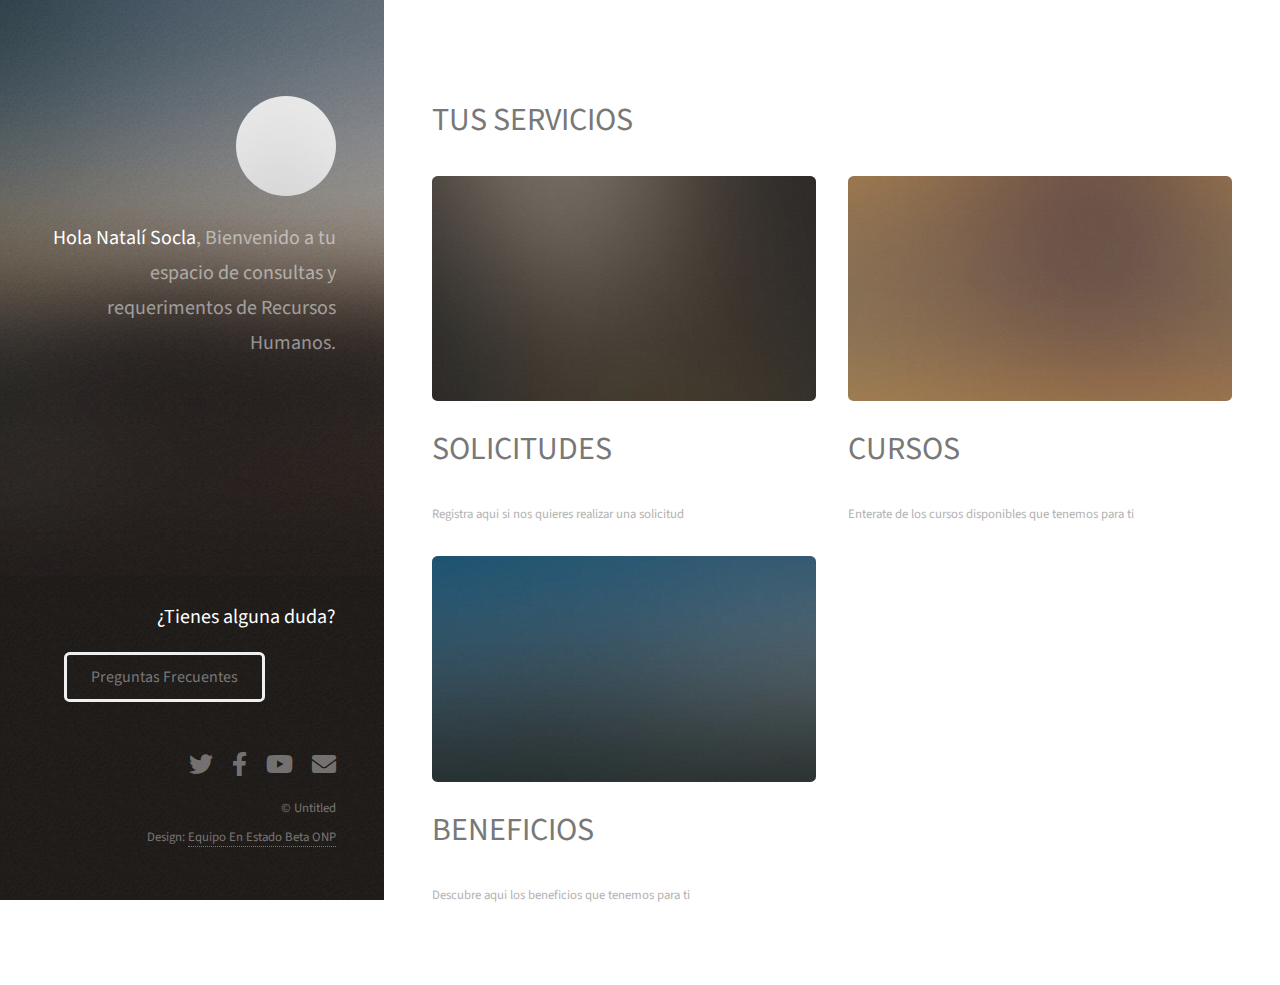
==== index.html @ 0b192a1d "inicializando repositorio" ====
<!DOCTYPE HTML>
<!--
	Strata by HTML5 UP
	html5up.net | @ajlkn
	Free for personal and commercial use under the CCA 3.0 license (html5up.net/license)
-->
<html>
	<head>
		<title>MI HOME ONP</title>
		<meta charset="utf-8" />
		<meta name="viewport" content="width=device-width, initial-scale=1, user-scalable=no" />
		<link rel="stylesheet" href="assets/css/main.css" />
	</head>
	<body class="is-preload">

		<!-- Header -->
			<header id="header">
				<div class="inner">
					<a href="#" class="image avatar"><img src="images/avatar.jpg" alt="" /></a>
					<h1><strong>Hola Natalí Socla</strong>, <br>Bienvenido a tu espacio de consultas y 
						requerimentos de Recursos Humanos<br/>.</h1>
				</div>
				<h3>¿Tienes alguna duda?</h3>
					<ul class="actions">
					<li><a href="#" class="button">Preguntas Frecuentes</a></li>
					</ul>
			</header>

			
		<!-- Main -->
			<div id="main">

				<!-- One -->
					<section id="one">
						<header class="major">
							<h2>TUS SERVICIOS</h2>
							<div class="row">
								<article class="col-6 col-12-xsmall work-item">
									<a href="images/fulls/01.jpg" class="image fit thumb"><img src="images/thumbs/01.jpg" alt="" /></a>
									<h2>SOLICITUDES</h2>
									<p>Registra aqui si nos quieres realizar una solicitud</p>
								</article>
								<article class="col-6 col-12-xsmall work-item">
									<a href="images/fulls/02.jpg" class="image fit thumb"><img src="images/thumbs/02.jpg" alt="" /></a>
									<h2>CURSOS</h2>
									<p>Enterate de los cursos disponibles que tenemos para ti</p>
								</article>
								<article class="col-6 col-12-xsmall work-item">
									<a href="images/fulls/03.jpg" class="image fit thumb"><img src="images/thumbs/03.jpg" alt="" /></a>
									<h2>BENEFICIOS</h2>
									<p>Descubre aqui los beneficios que tenemos para ti</p>
								</article>
							</div>	
						</header>
						
					</section>

				<!-- Two -->
				<!--
					<section id="two">
						<div class="row">
							<article class="col-6 col-12-xsmall work-item">
								<a href="images/fulls/01.jpg" class="image fit thumb"><img src="images/thumbs/01.jpg" alt="" /></a>
								<h2>TUS SOLICITUDES</h2>
								<p>Registra aqui si nos quieres realizar una solicitud</p>
							</article>
							<article class="col-6 col-12-xsmall work-item">
								<a href="images/fulls/02.jpg" class="image fit thumb"><img src="images/thumbs/02.jpg" alt="" /></a>
								<h2>CURSOS</h2>
								<p>Enterate de los cursos disponibles que tenemos para ti</p>
							</article>
							<article class="col-6 col-12-xsmall work-item">
								<a href="images/fulls/03.jpg" class="image fit thumb"><img src="images/thumbs/03.jpg" alt="" /></a>
								<h2>BENEFICIOS</h2>
								<p>Descubre aqui los beneficios que tenemos para ti</p>
							</article>
						</div>	
										</section>

				<!-- Three -->
				<!--
					<section id="three">
						<h2>Get In Touch</h2>
						<p>Accumsan pellentesque commodo blandit enim arcu non at amet id arcu magna. Accumsan orci faucibus id eu lorem semper nunc nisi lorem vulputate lorem neque lorem ipsum dolor.</p>
						<div class="row">
							<div class="col-8 col-12-small">
								<form method="post" action="#">
									<div class="row gtr-uniform gtr-50">
										<div class="col-6 col-12-xsmall"><input type="text" name="name" id="name" placeholder="Name" /></div>
										<div class="col-6 col-12-xsmall"><input type="email" name="email" id="email" placeholder="Email" /></div>
										<div class="col-12"><textarea name="message" id="message" placeholder="Message" rows="4"></textarea></div>
									</div>
								</form>
								<ul class="actions">
									<li><input type="submit" value="Send Message" /></li>
								</ul>
							</div>
							<div class="col-4 col-12-small">
								<ul class="labeled-icons">
									<li>
										<h3 class="icon solid fa-home"><span class="label">Address</span></h3>
										1234 Somewhere Rd.<br />
										Nashville, TN 00000<br />
										United States
									</li>
									<li>
										<h3 class="icon solid fa-mobile-alt"><span class="label">Phone</span></h3>
										000-000-0000
									</li>
									<li>
										<h3 class="icon solid fa-envelope"><span class="label">Email</span></h3>
										<a href="#">hello@untitled.tld</a>
									</li>
								</ul>
							</div>
						</div>
					</section>

				<!-- Four -->
				<!--
					<section id="four">
						<h2>Elements</h2>

						<section>
							<h4>Text</h4>
							<p>This is <b>bold</b> and this is <strong>strong</strong>. This is <i>italic</i> and this is <em>emphasized</em>.
							This is <sup>superscript</sup> text and this is <sub>subscript</sub> text.
							This is <u>underlined</u> and this is code: <code>for (;;) { ... }</code>. Finally, <a href="#">this is a link</a>.</p>
							<hr />
							<header>
								<h4>Heading with a Subtitle</h4>
								<p>Lorem ipsum dolor sit amet nullam id egestas urna aliquam</p>
							</header>
							<p>Nunc lacinia ante nunc ac lobortis. Interdum adipiscing gravida odio porttitor sem non mi integer non faucibus ornare mi ut ante amet placerat aliquet. Volutpat eu sed ante lacinia sapien lorem accumsan varius montes viverra nibh in adipiscing blandit tempus accumsan.</p>
							<header>
								<h5>Heading with a Subtitle</h5>
								<p>Lorem ipsum dolor sit amet nullam id egestas urna aliquam</p>
							</header>
							<p>Nunc lacinia ante nunc ac lobortis. Interdum adipiscing gravida odio porttitor sem non mi integer non faucibus ornare mi ut ante amet placerat aliquet. Volutpat eu sed ante lacinia sapien lorem accumsan varius montes viverra nibh in adipiscing blandit tempus accumsan.</p>
							<hr />
							<h2>Heading Level 2</h2>
							<h3>Heading Level 3</h3>
							<h4>Heading Level 4</h4>
							<h5>Heading Level 5</h5>
							<h6>Heading Level 6</h6>
							<hr />
							<h5>Blockquote</h5>
							<blockquote>Fringilla nisl. Donec accumsan interdum nisi, quis tincidunt felis sagittis eget tempus euismod. Vestibulum ante ipsum primis in faucibus vestibulum. Blandit adipiscing eu felis iaculis volutpat ac adipiscing accumsan faucibus. Vestibulum ante ipsum primis in faucibus lorem ipsum dolor sit amet nullam adipiscing eu felis.</blockquote>
							<h5>Preformatted</h5>
							<pre><code>i = 0;

while (!deck.isInOrder()) {
print 'Iteration ' + i;
deck.shuffle();
i++;
}

print 'It took ' + i + ' iterations to sort the deck.';</code></pre>
						</section>

						<section>
							<h4>Lists</h4>
							<div class="row">
								<div class="col-6 col-12-xsmall">
									<h5>Unordered</h5>
									<ul>
										<li>Dolor pulvinar etiam magna etiam.</li>
										<li>Sagittis adipiscing lorem eleifend.</li>
										<li>Felis enim feugiat dolore viverra.</li>
									</ul>
									<h5>Alternate</h5>
									<ul class="alt">
										<li>Dolor pulvinar etiam magna etiam.</li>
										<li>Sagittis adipiscing lorem eleifend.</li>
										<li>Felis enim feugiat dolore viverra.</li>
									</ul>
								</div>
								<div class="col-6 col-12-xsmall">
									<h5>Ordered</h5>
									<ol>
										<li>Dolor pulvinar etiam magna etiam.</li>
										<li>Etiam vel felis at lorem sed viverra.</li>
										<li>Felis enim feugiat dolore viverra.</li>
										<li>Dolor pulvinar etiam magna etiam.</li>
										<li>Etiam vel felis at lorem sed viverra.</li>
										<li>Felis enim feugiat dolore viverra.</li>
									</ol>
									<h5>Icons</h5>
									<ul class="icons">
										<li><a href="#" class="icon brands fa-twitter"><span class="label">Twitter</span></a></li>
										<li><a href="#" class="icon brands fa-facebook-f"><span class="label">Facebook</span></a></li>
										<li><a href="#" class="icon brands fa-instagram"><span class="label">Instagram</span></a></li>
										<li><a href="#" class="icon brands fa-github"><span class="label">Github</span></a></li>
										<li><a href="#" class="icon brands fa-dribbble"><span class="label">Dribbble</span></a></li>
										<li><a href="#" class="icon brands fa-tumblr"><span class="label">Tumblr</span></a></li>
									</ul>
								</div>
							</div>
							<h5>Actions</h5>
							<ul class="actions">
								<li><a href="#" class="button primary">Default</a></li>
								<li><a href="#" class="button">Default</a></li>
							</ul>
							<ul class="actions small">
								<li><a href="#" class="button primary small">Small</a></li>
								<li><a href="#" class="button small">Small</a></li>
							</ul>
							<div class="row">
								<div class="col-6 col-12-small">
									<ul class="actions stacked">
										<li><a href="#" class="button primary">Default</a></li>
										<li><a href="#" class="button">Default</a></li>
									</ul>
								</div>
								<div class="col-6 col-12-small">
									<ul class="actions stacked">
										<li><a href="#" class="button primary small">Small</a></li>
										<li><a href="#" class="button small">Small</a></li>
									</ul>
								</div>
								<div class="col-6 col-12-small">
									<ul class="actions stacked">
										<li><a href="#" class="button primary fit">Default</a></li>
										<li><a href="#" class="button fit">Default</a></li>
									</ul>
								</div>
								<div class="col-6 col-12-small">
									<ul class="actions stacked">
										<li><a href="#" class="button primary small fit">Small</a></li>
										<li><a href="#" class="button small fit">Small</a></li>
									</ul>
								</div>
							</div>
						</section>

						<section>
							<h4>Table</h4>
							<h5>Default</h5>
							<div class="table-wrapper">
								<table>
									<thead>
										<tr>
											<th>Name</th>
											<th>Description</th>
											<th>Price</th>
										</tr>
									</thead>
									<tbody>
										<tr>
											<td>Item One</td>
											<td>Ante turpis integer aliquet porttitor.</td>
											<td>29.99</td>
										</tr>
										<tr>
											<td>Item Two</td>
											<td>Vis ac commodo adipiscing arcu aliquet.</td>
											<td>19.99</td>
										</tr>
										<tr>
											<td>Item Three</td>
											<td> Morbi faucibus arcu accumsan lorem.</td>
											<td>29.99</td>
										</tr>
										<tr>
											<td>Item Four</td>
											<td>Vitae integer tempus condimentum.</td>
											<td>19.99</td>
										</tr>
										<tr>
											<td>Item Five</td>
											<td>Ante turpis integer aliquet porttitor.</td>
											<td>29.99</td>
										</tr>
									</tbody>
									<tfoot>
										<tr>
											<td colspan="2"></td>
											<td>100.00</td>
										</tr>
									</tfoot>
								</table>
							</div>

							<h5>Alternate</h5>
							<div class="table-wrapper">
								<table class="alt">
									<thead>
										<tr>
											<th>Name</th>
											<th>Description</th>
											<th>Price</th>
										</tr>
									</thead>
									<tbody>
										<tr>
											<td>Item One</td>
											<td>Ante turpis integer aliquet porttitor.</td>
											<td>29.99</td>
										</tr>
										<tr>
											<td>Item Two</td>
											<td>Vis ac commodo adipiscing arcu aliquet.</td>
											<td>19.99</td>
										</tr>
										<tr>
											<td>Item Three</td>
											<td> Morbi faucibus arcu accumsan lorem.</td>
											<td>29.99</td>
										</tr>
										<tr>
											<td>Item Four</td>
											<td>Vitae integer tempus condimentum.</td>
											<td>19.99</td>
										</tr>
										<tr>
											<td>Item Five</td>
											<td>Ante turpis integer aliquet porttitor.</td>
											<td>29.99</td>
										</tr>
									</tbody>
									<tfoot>
										<tr>
											<td colspan="2"></td>
											<td>100.00</td>
										</tr>
									</tfoot>
								</table>
							</div>
						</section>

						<section>
							<h4>Buttons</h4>
							<ul class="actions">
								<li><a href="#" class="button primary">Primary</a></li>
								<li><a href="#" class="button">Default</a></li>
							</ul>
							<ul class="actions">
								<li><a href="#" class="button large">Large</a></li>
								<li><a href="#" class="button">Default</a></li>
								<li><a href="#" class="button small">Small</a></li>
							</ul>
							<ul class="actions fit">
								<li><a href="#" class="button primary fit">Fit</a></li>
								<li><a href="#" class="button fit">Fit</a></li>
							</ul>
							<ul class="actions fit small">
								<li><a href="#" class="button primary fit small">Fit + Small</a></li>
								<li><a href="#" class="button fit small">Fit + Small</a></li>
							</ul>
							<ul class="actions">
								<li><a href="#" class="button primary icon solid fa-download">Icon</a></li>
								<li><a href="#" class="button icon solid fa-download">Icon</a></li>
							</ul>
							<ul class="actions">
								<li><span class="button primary disabled">Primary</span></li>
								<li><span class="button disabled">Default</span></li>
							</ul>
						</section>

						<section>
							<h4>Form</h4>
							<form method="post" action="#">
								<div class="row gtr-uniform gtr-50">
									<div class="col-6 col-12-xsmall">
										<input type="text" name="demo-name" id="demo-name" value="" placeholder="Name" />
									</div>
									<div class="col-6 col-12-xsmall">
										<input type="email" name="demo-email" id="demo-email" value="" placeholder="Email" />
									</div>
									<div class="col-12">
										<select name="demo-category" id="demo-category">
											<option value="">- Category -</option>
											<option value="1">Manufacturing</option>
											<option value="1">Shipping</option>
											<option value="1">Administration</option>
											<option value="1">Human Resources</option>
										</select>
									</div>
									<div class="col-4 col-12-small">
										<input type="radio" id="demo-priority-low" name="demo-priority" checked>
										<label for="demo-priority-low">Low Priority</label>
									</div>
									<div class="col-4 col-12-small">
										<input type="radio" id="demo-priority-normal" name="demo-priority">
										<label for="demo-priority-normal">Normal Priority</label>
									</div>
									<div class="col-4 col-12-small">
										<input type="radio" id="demo-priority-high" name="demo-priority">
										<label for="demo-priority-high">High Priority</label>
									</div>
									<div class="col-6 col-12-small">
										<input type="checkbox" id="demo-copy" name="demo-copy">
										<label for="demo-copy">Email me a copy of this message</label>
									</div>
									<div class="col-6 col-12-small">
										<input type="checkbox" id="demo-human" name="demo-human" checked>
										<label for="demo-human">I am a human and not a robot</label>
									</div>
									<div class="col-12">
										<textarea name="demo-message" id="demo-message" placeholder="Enter your message" rows="6"></textarea>
									</div>
									<div class="col-12">
										<ul class="actions">
											<li><input type="submit" value="Send Message" class="primary" /></li>
											<li><input type="reset" value="Reset" /></li>
										</ul>
									</div>
								</div>
							</form>
						</section>

						<section>
							<h4>Image</h4>
							<h5>Fit</h5>
							<div class="box alt">
								<div class="row gtr-50 gtr-uniform">
									<div class="col-12"><span class="image fit"><img src="images/fulls/05.jpg" alt="" /></span></div>
									<div class="col-4"><span class="image fit"><img src="images/thumbs/01.jpg" alt="" /></span></div>
									<div class="col-4"><span class="image fit"><img src="images/thumbs/02.jpg" alt="" /></span></div>
									<div class="col-4"><span class="image fit"><img src="images/thumbs/03.jpg" alt="" /></span></div>
									<div class="col-4"><span class="image fit"><img src="images/thumbs/04.jpg" alt="" /></span></div>
									<div class="col-4"><span class="image fit"><img src="images/thumbs/05.jpg" alt="" /></span></div>
									<div class="col-4"><span class="image fit"><img src="images/thumbs/06.jpg" alt="" /></span></div>
									<div class="col-4"><span class="image fit"><img src="images/thumbs/03.jpg" alt="" /></span></div>
									<div class="col-4"><span class="image fit"><img src="images/thumbs/02.jpg" alt="" /></span></div>
									<div class="col-4"><span class="image fit"><img src="images/thumbs/01.jpg" alt="" /></span></div>
								</div>
							</div>
							<h5>Left &amp; Right</h5>
							<p><span class="image left"><img src="images/avatar.jpg" alt="" /></span>Fringilla nisl. Donec accumsan interdum nisi, quis tincidunt felis sagittis eget. tempus euismod. Vestibulum ante ipsum primis in faucibus vestibulum. Blandit adipiscing eu felis iaculis volutpat ac adipiscing accumsan eu faucibus. Integer ac pellentesque praesent tincidunt felis sagittis eget. tempus euismod. Vestibulum ante ipsum primis in faucibus vestibulum. Blandit adipiscing eu felis iaculis volutpat ac adipiscing accumsan eu faucibus. Integer ac pellentesque praesent. Donec accumsan interdum nisi, quis tincidunt felis sagittis eget. tempus euismod. Vestibulum ante ipsum primis in faucibus vestibulum. Blandit adipiscing eu felis iaculis volutpat ac adipiscing accumsan eu faucibus. Integer ac pellentesque praesent tincidunt felis sagittis eget. tempus euismod. Vestibulum ante ipsum primis in faucibus vestibulum. Blandit adipiscing eu felis iaculis volutpat ac adipiscing accumsan eu faucibus. Integer ac pellentesque praesent.</p>
							<p><span class="image right"><img src="images/avatar.jpg" alt="" /></span>Fringilla nisl. Donec accumsan interdum nisi, quis tincidunt felis sagittis eget. tempus euismod. Vestibulum ante ipsum primis in faucibus vestibulum. Blandit adipiscing eu felis iaculis volutpat ac adipiscing accumsan eu faucibus. Integer ac pellentesque praesent tincidunt felis sagittis eget. tempus euismod. Vestibulum ante ipsum primis in faucibus vestibulum. Blandit adipiscing eu felis iaculis volutpat ac adipiscing accumsan eu faucibus. Integer ac pellentesque praesent. Donec accumsan interdum nisi, quis tincidunt felis sagittis eget. tempus euismod. Vestibulum ante ipsum primis in faucibus vestibulum. Blandit adipiscing eu felis iaculis volutpat ac adipiscing accumsan eu faucibus. Integer ac pellentesque praesent tincidunt felis sagittis eget. tempus euismod. Vestibulum ante ipsum primis in faucibus vestibulum. Blandit adipiscing eu felis iaculis volutpat ac adipiscing accumsan eu faucibus. Integer ac pellentesque praesent.</p>
						</section>

					</section>
				-->

			</div>

		<!-- Footer -->
			<footer id="footer">
				<div class="inner">
					<ul class="icons">
						<li><a href="#" class="icon brands fa-twitter"><span class="label">Twitter</span></a></li>
						<li><a href="#" class="icon brands fa-facebook-f"><span class="label">Facebook</span></a></li>
						<li><a href="#" class="icon brands fa-youtube"><span class="label">Youtube</span></a></li>
						<li><a href="#" class="icon solid fa-envelope"><span class="label">Email</span></a></li>
					</ul>
					<ul class="copyright">
						<li>&copy; Untitled</li><li>Design: <a>Equipo En Estado Beta ONP</a></li>
					</ul>
				</div>
			</footer>

		<!-- Scripts -->
			<script src="assets/js/jquery.min.js"></script>
			<script src="assets/js/jquery.poptrox.min.js"></script>
			<script src="assets/js/browser.min.js"></script>
			<script src="assets/js/breakpoints.min.js"></script>
			<script src="assets/js/util.js"></script>
			<script src="assets/js/main.js"></script>

	</body>
</html>
---- assets/css/main.css ----
@import url("fontawesome-all.min.css");
@import url("https://fonts.googleapis.com/css?family=Source+Sans+Pro:400,400italic");

/*
	Strata by HTML5 UP
	html5up.net | @ajlkn
	Free for personal and commercial use under the CCA 3.0 license (html5up.net/license)
*/

html, body, div, span, applet, object,
iframe, h1, h2, h3, h4, h5, h6, p, blockquote,
pre, a, abbr, acronym, address, big, cite,
code, del, dfn, em, img, ins, kbd, q, s, samp,
small, strike, strong, sub, sup, tt, var, b,
u, i, center, dl, dt, dd, ol, ul, li, fieldset,
form, label, legend, table, caption, tbody,
tfoot, thead, tr, th, td, article, aside,
canvas, details, embed, figure, figcaption,
footer, header, hgroup, menu, nav, output, ruby,
section, summary, time, mark, audio, video {
	margin: 0;
	padding: 0;
	border: 0;
	font-size: 100%;
	font: inherit;
	vertical-align: baseline;}

article, aside, details, figcaption, figure,
footer, header, hgroup, menu, nav, section {
	display: block;}

body {
	line-height: 1;
}

ol, ul {
	list-style: none;
}

blockquote, q {
	quotes: none;
}

	blockquote:before, blockquote:after, q:before, q:after {
		content: '';
		content: none;
	}

table {
	border-collapse: collapse;
	border-spacing: 0;
}

body {
	-webkit-text-size-adjust: none;
}

mark {
	background-color: transparent;
	color: inherit;
}

input::-moz-focus-inner {
	border: 0;
	padding: 0;
}

input, select, textarea {
	-moz-appearance: none;
	-webkit-appearance: none;
	-ms-appearance: none;
	appearance: none;
}

/* Basic */

	html {
		box-sizing: border-box;
	}

	*, *:before, *:after {
		box-sizing: inherit;
	}

	body {
		background: #fff;
	}

		body.is-preload *, body.is-preload *:before, body.is-preload *:after {
			-moz-animation: none !important;
			-webkit-animation: none !important;
			-ms-animation: none !important;
			animation: none !important;
			-moz-transition: none !important;
			-webkit-transition: none !important;
			-ms-transition: none !important;
			transition: none !important;
		}

	body, input, select, textarea {
		color: #a2a2a2;
		font-family: "Source Sans Pro", Helvetica, sans-serif;
		font-size: 16pt;
		font-weight: 400;
		line-height: 1.75em;
	}

	a {
		-moz-transition: color 0.2s ease-in-out, border-color 0.2s ease-in-out;
		-webkit-transition: color 0.2s ease-in-out, border-color 0.2s ease-in-out;
		-ms-transition: color 0.2s ease-in-out, border-color 0.2s ease-in-out;
		transition: color 0.2s ease-in-out, border-color 0.2s ease-in-out;
		border-bottom: dotted 1px;
		color: #49bf9d;
		text-decoration: none;
	}

		a:hover {
			border-bottom-color: transparent;
			color: #49bf9d !important;
			text-decoration: none;
		}

	strong, b {
		color: #787878;
		font-weight: 400;
	}

	em, i {
		font-style: italic;
	}

	p {
		margin: 0 0 2em 0;
	}

	h1, h2, h3, h4, h5, h6 {
		color: #787878;
		font-weight: 400;
		line-height: 1em;
		margin: 0 0 1em 0;
	}

		h1 a, h2 a, h3 a, h4 a, h5 a, h6 a {
			color: inherit;
			text-decoration: none;
		}

	h1 {
		font-size: 2em;
		line-height: 1.5em;
	}

	h2 {
		font-size: 1.5em;
		line-height: 1.5em;
	}

	h3 {
		font-size: 1.25em;
		line-height: 1.5em;
	}

	h4 {
		font-size: 1.1em;
		line-height: 1.5em;
	}

	h5 {
		font-size: 0.9em;
		line-height: 1.5em;
	}

	h6 {
		font-size: 0.7em;
		line-height: 1.5em;
	}

	sub {
		font-size: 0.8em;
		position: relative;
		top: 0.5em;
	}

	sup {
		font-size: 0.8em;
		position: relative;
		top: -0.5em;
	}

	hr {
		border: 0;
		border-bottom: solid 2px #efefef;
		margin: 2em 0;
	}

		hr.major {
			margin: 3em 0;
		}

	blockquote {
		border-left: solid 6px #efefef;
		font-style: italic;
		margin: 0 0 2em 0;
		padding: 0.5em 0 0.5em 1.5em;
	}

	code {
		background: #f7f7f7;
		border-radius: 0.35em;
		border: solid 2px #efefef;
		font-family: "Courier New", monospace;
		font-size: 0.9em;
		margin: 0 0.25em;
		padding: 0.25em 0.65em;
	}

	pre {
		-webkit-overflow-scrolling: touch;
		font-family: "Courier New", monospace;
		font-size: 0.9em;
		margin: 0 0 2em 0;
	}

		pre code {
			display: block;
			line-height: 1.75em;
			padding: 1em 1.5em;
			overflow-x: auto;
		}

	.align-left {
		text-align: left;
	}

	.align-center {
		text-align: center;
	}

	.align-right {
		text-align: right;
	}

/* Container */

	.container {
		margin: 0 auto;
		max-width: calc(100% - 4em);
		width: 100%;
	}

		.container.xsmall {
			width: 25%;
		}

		.container.small {
			width: 50%;
		}

		.container.medium {
			width: 75%;
		}

		.container.large {
			width: 125%;
		}

		.container.xlarge {
			width: 150%;
		}

		.container.max {
			width: 100%;
		}

		@media screen and (max-width: 980px) {

			.container {
				width: 100% !important;
				max-width: 100% !important;
			}

		}

		@media screen and (max-width: 480px) {

			.container {
				max-width: calc(100% - 3em);
			}

		}

/* Row */

	.row {
		display: flex;
		flex-wrap: wrap;
		box-sizing: border-box;
		align-items: stretch;
	}

		.row > * {
			box-sizing: border-box;
		}

		.row.gtr-uniform > * > :last-child {
			margin-bottom: 0;
		}

		.row.aln-left {
			justify-content: flex-start;
		}

		.row.aln-center {
			justify-content: center;
		}

		.row.aln-right {
			justify-content: flex-end;
		}

		.row.aln-top {
			align-items: flex-start;
		}

		.row.aln-middle {
			align-items: center;
		}

		.row.aln-bottom {
			align-items: flex-end;
		}

		.row > .imp {
			order: -1;
		}

		.row > .col-1 {
			width: 8.33333%;
		}

		.row > .off-1 {
			margin-left: 8.33333%;
		}

		.row > .col-2 {
			width: 16.66667%;
		}

		.row > .off-2 {
			margin-left: 16.66667%;
		}

		.row > .col-3 {
			width: 25%;
		}

		.row > .off-3 {
			margin-left: 25%;
		}

		.row > .col-4 {
			width: 33.33333%;
		}

		.row > .off-4 {
			margin-left: 33.33333%;
		}

		.row > .col-5 {
			width: 41.66667%;
		}

		.row > .off-5 {
			margin-left: 41.66667%;
		}

		.row > .col-6 {
			width: 50%;
		}

		.row > .off-6 {
			margin-left: 50%;
		}

		.row > .col-7 {
			width: 58.33333%;
		}

		.row > .off-7 {
			margin-left: 58.33333%;
		}

		.row > .col-8 {
			width: 66.66667%;
		}

		.row > .off-8 {
			margin-left: 66.66667%;
		}

		.row > .col-9 {
			width: 75%;
		}

		.row > .off-9 {
			margin-left: 75%;
		}

		.row > .col-10 {
			width: 83.33333%;
		}

		.row > .off-10 {
			margin-left: 83.33333%;
		}

		.row > .col-11 {
			width: 91.66667%;
		}

		.row > .off-11 {
			margin-left: 91.66667%;
		}

		.row > .col-12 {
			width: 100%;
		}

		.row > .off-12 {
			margin-left: 100%;
		}

		.row.gtr-0 {
			margin-top: 0;
			margin-left: 0em;
		}

			.row.gtr-0 > * {
				padding: 0 0 0 0em;
			}

			.row.gtr-0.gtr-uniform {
				margin-top: 0em;
			}

				.row.gtr-0.gtr-uniform > * {
					padding-top: 0em;
				}

		.row.gtr-25 {
			margin-top: 0;
			margin-left: -0.625em;
		}

			.row.gtr-25 > * {
				padding: 0 0 0 0.625em;
			}

			.row.gtr-25.gtr-uniform {
				margin-top: -0.625em;
			}

				.row.gtr-25.gtr-uniform > * {
					padding-top: 0.625em;
				}

		.row.gtr-50 {
			margin-top: 0;
			margin-left: -1.25em;
		}

			.row.gtr-50 > * {
				padding: 0 0 0 1.25em;
			}

			.row.gtr-50.gtr-uniform {
				margin-top: -1.25em;
			}

				.row.gtr-50.gtr-uniform > * {
					padding-top: 1.25em;
				}

		.row {
			margin-top: 0;
			margin-left: -2.5em;
		}

			.row > * {
				padding: 0 0 0 2.5em;
			}

			.row.gtr-uniform {
				margin-top: -2.5em;
			}

				.row.gtr-uniform > * {
					padding-top: 2.5em;
				}

		.row.gtr-150 {
			margin-top: 0;
			margin-left: -3.75em;
		}

			.row.gtr-150 > * {
				padding: 0 0 0 3.75em;
			}

			.row.gtr-150.gtr-uniform {
				margin-top: -3.75em;
			}

				.row.gtr-150.gtr-uniform > * {
					padding-top: 3.75em;
				}

		.row.gtr-200 {
			margin-top: 0;
			margin-left: -5em;
		}

			.row.gtr-200 > * {
				padding: 0 0 0 5em;
			}

			.row.gtr-200.gtr-uniform {
				margin-top: -5em;
			}

				.row.gtr-200.gtr-uniform > * {
					padding-top: 5em;
				}

		@media screen and (max-width: 1800px) {

			.row {
				display: flex;
				flex-wrap: wrap;
				box-sizing: border-box;
				align-items: stretch;
			}

				.row > * {
					box-sizing: border-box;
				}

				.row.gtr-uniform > * > :last-child {
					margin-bottom: 0;
				}

				.row.aln-left {
					justify-content: flex-start;
				}

				.row.aln-center {
					justify-content: center;
				}

				.row.aln-right {
					justify-content: flex-end;
				}

				.row.aln-top {
					align-items: flex-start;
				}

				.row.aln-middle {
					align-items: center;
				}

				.row.aln-bottom {
					align-items: flex-end;
				}

				.row > .imp-xlarge {
					order: -1;
				}

				.row > .col-1-xlarge {
					width: 8.33333%;
				}

				.row > .off-1-xlarge {
					margin-left: 8.33333%;
				}

				.row > .col-2-xlarge {
					width: 16.66667%;
				}

				.row > .off-2-xlarge {
					margin-left: 16.66667%;
				}

				.row > .col-3-xlarge {
					width: 25%;
				}

				.row > .off-3-xlarge {
					margin-left: 25%;
				}

				.row > .col-4-xlarge {
					width: 33.33333%;
				}

				.row > .off-4-xlarge {
					margin-left: 33.33333%;
				}

				.row > .col-5-xlarge {
					width: 41.66667%;
				}

				.row > .off-5-xlarge {
					margin-left: 41.66667%;
				}

				.row > .col-6-xlarge {
					width: 50%;
				}

				.row > .off-6-xlarge {
					margin-left: 50%;
				}

				.row > .col-7-xlarge {
					width: 58.33333%;
				}

				.row > .off-7-xlarge {
					margin-left: 58.33333%;
				}

				.row > .col-8-xlarge {
					width: 66.66667%;
				}

				.row > .off-8-xlarge {
					margin-left: 66.66667%;
				}

				.row > .col-9-xlarge {
					width: 75%;
				}

				.row > .off-9-xlarge {
					margin-left: 75%;
				}

				.row > .col-10-xlarge {
					width: 83.33333%;
				}

				.row > .off-10-xlarge {
					margin-left: 83.33333%;
				}

				.row > .col-11-xlarge {
					width: 91.66667%;
				}

				.row > .off-11-xlarge {
					margin-left: 91.66667%;
				}

				.row > .col-12-xlarge {
					width: 100%;
				}

				.row > .off-12-xlarge {
					margin-left: 100%;
				}

				.row.gtr-0 {
					margin-top: 0;
					margin-left: 0em;
				}

					.row.gtr-0 > * {
						padding: 0 0 0 0em;
					}

					.row.gtr-0.gtr-uniform {
						margin-top: 0em;
					}

						.row.gtr-0.gtr-uniform > * {
							padding-top: 0em;
						}

				.row.gtr-25 {
					margin-top: 0;
					margin-left: -0.625em;
				}

					.row.gtr-25 > * {
						padding: 0 0 0 0.625em;
					}

					.row.gtr-25.gtr-uniform {
						margin-top: -0.625em;
					}

						.row.gtr-25.gtr-uniform > * {
							padding-top: 0.625em;
						}

				.row.gtr-50 {
					margin-top: 0;
					margin-left: -1.25em;
				}

					.row.gtr-50 > * {
						padding: 0 0 0 1.25em;
					}

					.row.gtr-50.gtr-uniform {
						margin-top: -1.25em;
					}

						.row.gtr-50.gtr-uniform > * {
							padding-top: 1.25em;
						}

				.row {
					margin-top: 0;
					margin-left: -2.5em;
				}

					.row > * {
						padding: 0 0 0 2.5em;
					}

					.row.gtr-uniform {
						margin-top: -2.5em;
					}

						.row.gtr-uniform > * {
							padding-top: 2.5em;
						}

				.row.gtr-150 {
					margin-top: 0;
					margin-left: -3.75em;
				}

					.row.gtr-150 > * {
						padding: 0 0 0 3.75em;
					}

					.row.gtr-150.gtr-uniform {
						margin-top: -3.75em;
					}

						.row.gtr-150.gtr-uniform > * {
							padding-top: 3.75em;
						}

				.row.gtr-200 {
					margin-top: 0;
					margin-left: -5em;
				}

					.row.gtr-200 > * {
						padding: 0 0 0 5em;
					}

					.row.gtr-200.gtr-uniform {
						margin-top: -5em;
					}

						.row.gtr-200.gtr-uniform > * {
							padding-top: 5em;
						}

		}

		@media screen and (max-width: 1280px) {

			.row {
				display: flex;
				flex-wrap: wrap;
				box-sizing: border-box;
				align-items: stretch;
			}

				.row > * {
					box-sizing: border-box;
				}

				.row.gtr-uniform > * > :last-child {
					margin-bottom: 0;
				}

				.row.aln-left {
					justify-content: flex-start;
				}

				.row.aln-center {
					justify-content: center;
				}

				.row.aln-right {
					justify-content: flex-end;
				}

				.row.aln-top {
					align-items: flex-start;
				}

				.row.aln-middle {
					align-items: center;
				}

				.row.aln-bottom {
					align-items: flex-end;
				}

				.row > .imp-large {
					order: -1;
				}

				.row > .col-1-large {
					width: 8.33333%;
				}

				.row > .off-1-large {
					margin-left: 8.33333%;
				}

				.row > .col-2-large {
					width: 16.66667%;
				}

				.row > .off-2-large {
					margin-left: 16.66667%;
				}

				.row > .col-3-large {
					width: 25%;
				}

				.row > .off-3-large {
					margin-left: 25%;
				}

				.row > .col-4-large {
					width: 33.33333%;
				}

				.row > .off-4-large {
					margin-left: 33.33333%;
				}

				.row > .col-5-large {
					width: 41.66667%;
				}

				.row > .off-5-large {
					margin-left: 41.66667%;
				}

				.row > .col-6-large {
					width: 50%;
				}

				.row > .off-6-large {
					margin-left: 50%;
				}

				.row > .col-7-large {
					width: 58.33333%;
				}

				.row > .off-7-large {
					margin-left: 58.33333%;
				}

				.row > .col-8-large {
					width: 66.66667%;
				}

				.row > .off-8-large {
					margin-left: 66.66667%;
				}

				.row > .col-9-large {
					width: 75%;
				}

				.row > .off-9-large {
					margin-left: 75%;
				}

				.row > .col-10-large {
					width: 83.33333%;
				}

				.row > .off-10-large {
					margin-left: 83.33333%;
				}

				.row > .col-11-large {
					width: 91.66667%;
				}

				.row > .off-11-large {
					margin-left: 91.66667%;
				}

				.row > .col-12-large {
					width: 100%;
				}

				.row > .off-12-large {
					margin-left: 100%;
				}

				.row.gtr-0 {
					margin-top: 0;
					margin-left: 0em;
				}

					.row.gtr-0 > * {
						padding: 0 0 0 0em;
					}

					.row.gtr-0.gtr-uniform {
						margin-top: 0em;
					}

						.row.gtr-0.gtr-uniform > * {
							padding-top: 0em;
						}

				.row.gtr-25 {
					margin-top: 0;
					margin-left: -0.5em;
				}

					.row.gtr-25 > * {
						padding: 0 0 0 0.5em;
					}

					.row.gtr-25.gtr-uniform {
						margin-top: -0.5em;
					}

						.row.gtr-25.gtr-uniform > * {
							padding-top: 0.5em;
						}

				.row.gtr-50 {
					margin-top: 0;
					margin-left: -1em;
				}

					.row.gtr-50 > * {
						padding: 0 0 0 1em;
					}

					.row.gtr-50.gtr-uniform {
						margin-top: -1em;
					}

						.row.gtr-50.gtr-uniform > * {
							padding-top: 1em;
						}

				.row {
					margin-top: 0;
					margin-left: -2em;
				}

					.row > * {
						padding: 0 0 0 2em;
					}

					.row.gtr-uniform {
						margin-top: -2em;
					}

						.row.gtr-uniform > * {
							padding-top: 2em;
						}

				.row.gtr-150 {
					margin-top: 0;
					margin-left: -3em;
				}

					.row.gtr-150 > * {
						padding: 0 0 0 3em;
					}

					.row.gtr-150.gtr-uniform {
						margin-top: -3em;
					}

						.row.gtr-150.gtr-uniform > * {
							padding-top: 3em;
						}

				.row.gtr-200 {
					margin-top: 0;
					margin-left: -4em;
				}

					.row.gtr-200 > * {
						padding: 0 0 0 4em;
					}

					.row.gtr-200.gtr-uniform {
						margin-top: -4em;
					}

						.row.gtr-200.gtr-uniform > * {
							padding-top: 4em;
						}

		}

		@media screen and (max-width: 980px) {

			.row {
				display: flex;
				flex-wrap: wrap;
				box-sizing: border-box;
				align-items: stretch;
			}

				.row > * {
					box-sizing: border-box;
				}

				.row.gtr-uniform > * > :last-child {
					margin-bottom: 0;
				}

				.row.aln-left {
					justify-content: flex-start;
				}

				.row.aln-center {
					justify-content: center;
				}

				.row.aln-right {
					justify-content: flex-end;
				}

				.row.aln-top {
					align-items: flex-start;
				}

				.row.aln-middle {
					align-items: center;
				}

				.row.aln-bottom {
					align-items: flex-end;
				}

				.row > .imp-medium {
					order: -1;
				}

				.row > .col-1-medium {
					width: 8.33333%;
				}

				.row > .off-1-medium {
					margin-left: 8.33333%;
				}

				.row > .col-2-medium {
					width: 16.66667%;
				}

				.row > .off-2-medium {
					margin-left: 16.66667%;
				}

				.row > .col-3-medium {
					width: 25%;
				}

				.row > .off-3-medium {
					margin-left: 25%;
				}

				.row > .col-4-medium {
					width: 33.33333%;
				}

				.row > .off-4-medium {
					margin-left: 33.33333%;
				}

				.row > .col-5-medium {
					width: 41.66667%;
				}

				.row > .off-5-medium {
					margin-left: 41.66667%;
				}

				.row > .col-6-medium {
					width: 50%;
				}

				.row > .off-6-medium {
					margin-left: 50%;
				}

				.row > .col-7-medium {
					width: 58.33333%;
				}

				.row > .off-7-medium {
					margin-left: 58.33333%;
				}

				.row > .col-8-medium {
					width: 66.66667%;
				}

				.row > .off-8-medium {
					margin-left: 66.66667%;
				}

				.row > .col-9-medium {
					width: 75%;
				}

				.row > .off-9-medium {
					margin-left: 75%;
				}

				.row > .col-10-medium {
					width: 83.33333%;
				}

				.row > .off-10-medium {
					margin-left: 83.33333%;
				}

				.row > .col-11-medium {
					width: 91.66667%;
				}

				.row > .off-11-medium {
					margin-left: 91.66667%;
				}

				.row > .col-12-medium {
					width: 100%;
				}

				.row > .off-12-medium {
					margin-left: 100%;
				}

				.row.gtr-0 {
					margin-top: 0;
					margin-left: 0em;
				}

					.row.gtr-0 > * {
						padding: 0 0 0 0em;
					}

					.row.gtr-0.gtr-uniform {
						margin-top: 0em;
					}

						.row.gtr-0.gtr-uniform > * {
							padding-top: 0em;
						}

				.row.gtr-25 {
					margin-top: 0;
					margin-left: -0.5em;
				}

					.row.gtr-25 > * {
						padding: 0 0 0 0.5em;
					}

					.row.gtr-25.gtr-uniform {
						margin-top: -0.5em;
					}

						.row.gtr-25.gtr-uniform > * {
							padding-top: 0.5em;
						}

				.row.gtr-50 {
					margin-top: 0;
					margin-left: -1em;
				}

					.row.gtr-50 > * {
						padding: 0 0 0 1em;
					}

					.row.gtr-50.gtr-uniform {
						margin-top: -1em;
					}

						.row.gtr-50.gtr-uniform > * {
							padding-top: 1em;
						}

				.row {
					margin-top: 0;
					margin-left: -2em;
				}

					.row > * {
						padding: 0 0 0 2em;
					}

					.row.gtr-uniform {
						margin-top: -2em;
					}

						.row.gtr-uniform > * {
							padding-top: 2em;
						}

				.row.gtr-150 {
					margin-top: 0;
					margin-left: -3em;
				}

					.row.gtr-150 > * {
						padding: 0 0 0 3em;
					}

					.row.gtr-150.gtr-uniform {
						margin-top: -3em;
					}

						.row.gtr-150.gtr-uniform > * {
							padding-top: 3em;
						}

				.row.gtr-200 {
					margin-top: 0;
					margin-left: -4em;
				}

					.row.gtr-200 > * {
						padding: 0 0 0 4em;
					}

					.row.gtr-200.gtr-uniform {
						margin-top: -4em;
					}

						.row.gtr-200.gtr-uniform > * {
							padding-top: 4em;
						}

		}

		@media screen and (max-width: 736px) {

			.row {
				display: flex;
				flex-wrap: wrap;
				box-sizing: border-box;
				align-items: stretch;
			}

				.row > * {
					box-sizing: border-box;
				}

				.row.gtr-uniform > * > :last-child {
					margin-bottom: 0;
				}

				.row.aln-left {
					justify-content: flex-start;
				}

				.row.aln-center {
					justify-content: center;
				}

				.row.aln-right {
					justify-content: flex-end;
				}

				.row.aln-top {
					align-items: flex-start;
				}

				.row.aln-middle {
					align-items: center;
				}

				.row.aln-bottom {
					align-items: flex-end;
				}

				.row > .imp-small {
					order: -1;
				}

				.row > .col-1-small {
					width: 8.33333%;
				}

				.row > .off-1-small {
					margin-left: 8.33333%;
				}

				.row > .col-2-small {
					width: 16.66667%;
				}

				.row > .off-2-small {
					margin-left: 16.66667%;
				}

				.row > .col-3-small {
					width: 25%;
				}

				.row > .off-3-small {
					margin-left: 25%;
				}

				.row > .col-4-small {
					width: 33.33333%;
				}

				.row > .off-4-small {
					margin-left: 33.33333%;
				}

				.row > .col-5-small {
					width: 41.66667%;
				}

				.row > .off-5-small {
					margin-left: 41.66667%;
				}

				.row > .col-6-small {
					width: 50%;
				}

				.row > .off-6-small {
					margin-left: 50%;
				}

				.row > .col-7-small {
					width: 58.33333%;
				}

				.row > .off-7-small {
					margin-left: 58.33333%;
				}

				.row > .col-8-small {
					width: 66.66667%;
				}

				.row > .off-8-small {
					margin-left: 66.66667%;
				}

				.row > .col-9-small {
					width: 75%;
				}

				.row > .off-9-small {
					margin-left: 75%;
				}

				.row > .col-10-small {
					width: 83.33333%;
				}

				.row > .off-10-small {
					margin-left: 83.33333%;
				}

				.row > .col-11-small {
					width: 91.66667%;
				}

				.row > .off-11-small {
					margin-left: 91.66667%;
				}

				.row > .col-12-small {
					width: 100%;
				}

				.row > .off-12-small {
					margin-left: 100%;
				}

				.row.gtr-0 {
					margin-top: 0;
					margin-left: 0em;
				}

					.row.gtr-0 > * {
						padding: 0 0 0 0em;
					}

					.row.gtr-0.gtr-uniform {
						margin-top: 0em;
					}

						.row.gtr-0.gtr-uniform > * {
							padding-top: 0em;
						}

				.row.gtr-25 {
					margin-top: 0;
					margin-left: -0.375em;
				}

					.row.gtr-25 > * {
						padding: 0 0 0 0.375em;
					}

					.row.gtr-25.gtr-uniform {
						margin-top: -0.375em;
					}

						.row.gtr-25.gtr-uniform > * {
							padding-top: 0.375em;
						}

				.row.gtr-50 {
					margin-top: 0;
					margin-left: -0.75em;
				}

					.row.gtr-50 > * {
						padding: 0 0 0 0.75em;
					}

					.row.gtr-50.gtr-uniform {
						margin-top: -0.75em;
					}

						.row.gtr-50.gtr-uniform > * {
							padding-top: 0.75em;
						}

				.row {
					margin-top: 0;
					margin-left: -1.5em;
				}

					.row > * {
						padding: 0 0 0 1.5em;
					}

					.row.gtr-uniform {
						margin-top: -1.5em;
					}

						.row.gtr-uniform > * {
							padding-top: 1.5em;
						}

				.row.gtr-150 {
					margin-top: 0;
					margin-left: -2.25em;
				}

					.row.gtr-150 > * {
						padding: 0 0 0 2.25em;
					}

					.row.gtr-150.gtr-uniform {
						margin-top: -2.25em;
					}

						.row.gtr-150.gtr-uniform > * {
							padding-top: 2.25em;
						}

				.row.gtr-200 {
					margin-top: 0;
					margin-left: -3em;
				}

					.row.gtr-200 > * {
						padding: 0 0 0 3em;
					}

					.row.gtr-200.gtr-uniform {
						margin-top: -3em;
					}

						.row.gtr-200.gtr-uniform > * {
							padding-top: 3em;
						}

		}

		@media screen and (max-width: 480px) {

			.row {
				display: flex;
				flex-wrap: wrap;
				box-sizing: border-box;
				align-items: stretch;
			}

				.row > * {
					box-sizing: border-box;
				}

				.row.gtr-uniform > * > :last-child {
					margin-bottom: 0;
				}

				.row.aln-left {
					justify-content: flex-start;
				}

				.row.aln-center {
					justify-content: center;
				}

				.row.aln-right {
					justify-content: flex-end;
				}

				.row.aln-top {
					align-items: flex-start;
				}

				.row.aln-middle {
					align-items: center;
				}

				.row.aln-bottom {
					align-items: flex-end;
				}

				.row > .imp-xsmall {
					order: -1;
				}

				.row > .col-1-xsmall {
					width: 8.33333%;
				}

				.row > .off-1-xsmall {
					margin-left: 8.33333%;
				}

				.row > .col-2-xsmall {
					width: 16.66667%;
				}

				.row > .off-2-xsmall {
					margin-left: 16.66667%;
				}

				.row > .col-3-xsmall {
					width: 25%;
				}

				.row > .off-3-xsmall {
					margin-left: 25%;
				}

				.row > .col-4-xsmall {
					width: 33.33333%;
				}

				.row > .off-4-xsmall {
					margin-left: 33.33333%;
				}

				.row > .col-5-xsmall {
					width: 41.66667%;
				}

				.row > .off-5-xsmall {
					margin-left: 41.66667%;
				}

				.row > .col-6-xsmall {
					width: 50%;
				}

				.row > .off-6-xsmall {
					margin-left: 50%;
				}

				.row > .col-7-xsmall {
					width: 58.33333%;
				}

				.row > .off-7-xsmall {
					margin-left: 58.33333%;
				}

				.row > .col-8-xsmall {
					width: 66.66667%;
				}

				.row > .off-8-xsmall {
					margin-left: 66.66667%;
				}

				.row > .col-9-xsmall {
					width: 75%;
				}

				.row > .off-9-xsmall {
					margin-left: 75%;
				}

				.row > .col-10-xsmall {
					width: 83.33333%;
				}

				.row > .off-10-xsmall {
					margin-left: 83.33333%;
				}

				.row > .col-11-xsmall {
					width: 91.66667%;
				}

				.row > .off-11-xsmall {
					margin-left: 91.66667%;
				}

				.row > .col-12-xsmall {
					width: 100%;
				}

				.row > .off-12-xsmall {
					margin-left: 100%;
				}

				.row.gtr-0 {
					margin-top: 0;
					margin-left: 0em;
				}

					.row.gtr-0 > * {
						padding: 0 0 0 0em;
					}

					.row.gtr-0.gtr-uniform {
						margin-top: 0em;
					}

						.row.gtr-0.gtr-uniform > * {
							padding-top: 0em;
						}

				.row.gtr-25 {
					margin-top: 0;
					margin-left: -0.375em;
				}

					.row.gtr-25 > * {
						padding: 0 0 0 0.375em;
					}

					.row.gtr-25.gtr-uniform {
						margin-top: -0.375em;
					}

						.row.gtr-25.gtr-uniform > * {
							padding-top: 0.375em;
						}

				.row.gtr-50 {
					margin-top: 0;
					margin-left: -0.75em;
				}

					.row.gtr-50 > * {
						padding: 0 0 0 0.75em;
					}

					.row.gtr-50.gtr-uniform {
						margin-top: -0.75em;
					}

						.row.gtr-50.gtr-uniform > * {
							padding-top: 0.75em;
						}

				.row {
					margin-top: 0;
					margin-left: -1.5em;
				}

					.row > * {
						padding: 0 0 0 1.5em;
					}

					.row.gtr-uniform {
						margin-top: -1.5em;
					}

						.row.gtr-uniform > * {
							padding-top: 1.5em;
						}

				.row.gtr-150 {
					margin-top: 0;
					margin-left: -2.25em;
				}

					.row.gtr-150 > * {
						padding: 0 0 0 2.25em;
					}

					.row.gtr-150.gtr-uniform {
						margin-top: -2.25em;
					}

						.row.gtr-150.gtr-uniform > * {
							padding-top: 2.25em;
						}

				.row.gtr-200 {
					margin-top: 0;
					margin-left: -3em;
				}

					.row.gtr-200 > * {
						padding: 0 0 0 3em;
					}

					.row.gtr-200.gtr-uniform {
						margin-top: -3em;
					}

						.row.gtr-200.gtr-uniform > * {
							padding-top: 3em;
						}

		}

/* Section/Article */

	section.special, article.special {
		text-align: center;
	}

	header p {
		color: #b2b2b2;
		position: relative;
		margin: 0 0 1.5em 0;
	}

	header h2 + p {
		font-size: 1.25em;
		margin-top: -1em;
		line-height: 1.5em;
	}

	header h3 + p {
		font-size: 1.1em;
		margin-top: -0.8em;
		line-height: 1.5em;
	}

	header h4 + p,
	header h5 + p,
	header h6 + p {
		font-size: 0.9em;
		margin-top: -0.6em;
		line-height: 1.5em;
	}

	header.major h2 {
		font-size: 2em;
	}

/* Form */

	form {
		margin: 0 0 2em 0;
	}

	label {
		color: #787878;
		display: block;
		font-size: 0.9em;
		font-weight: 400;
		margin: 0 0 1em 0;
	}

	input[type="text"],
	input[type="password"],
	input[type="email"],
	select,
	textarea {
		-moz-appearance: none;
		-webkit-appearance: none;
		-ms-appearance: none;
		appearance: none;
		background: #f7f7f7;
		border-radius: 0.35em;
		border: solid 2px transparent;
		color: inherit;
		display: block;
		outline: 0;
		padding: 0 0.75em;
		text-decoration: none;
		width: 100%;
	}

		input[type="text"]:invalid,
		input[type="password"]:invalid,
		input[type="email"]:invalid,
		select:invalid,
		textarea:invalid {
			box-shadow: none;
		}

		input[type="text"]:focus,
		input[type="password"]:focus,
		input[type="email"]:focus,
		select:focus,
		textarea:focus {
			border-color: #49bf9d;
		}

	select {
		background-image: url("data:image/svg+xml;charset=utf8,%3Csvg xmlns='http://www.w3.org/2000/svg' width='40' height='40' preserveAspectRatio='none' viewBox='0 0 40 40'%3E%3Cpath d='M9.4,12.3l10.4,10.4l10.4-10.4c0.2-0.2,0.5-0.4,0.9-0.4c0.3,0,0.6,0.1,0.9,0.4l3.3,3.3c0.2,0.2,0.4,0.5,0.4,0.9 c0,0.4-0.1,0.6-0.4,0.9L20.7,31.9c-0.2,0.2-0.5,0.4-0.9,0.4c-0.3,0-0.6-0.1-0.9-0.4L4.3,17.3c-0.2-0.2-0.4-0.5-0.4-0.9 c0-0.4,0.1-0.6,0.4-0.9l3.3-3.3c0.2-0.2,0.5-0.4,0.9-0.4S9.1,12.1,9.4,12.3z' fill='%23dfdfdf' /%3E%3C/svg%3E");
		background-size: 1.25rem;
		background-repeat: no-repeat;
		background-position: calc(100% - 1rem) center;
		height: 2.75em;
		padding-right: 2.75em;
		text-overflow: ellipsis;
	}

		select option {
			color: #787878;
			background: #fff;
		}

		select:focus::-ms-value {
			background-color: transparent;
		}

		select::-ms-expand {
			display: none;
		}

	input[type="text"],
	input[type="password"],
	input[type="email"],
	select {
		height: 2.75em;
	}

	textarea {
		padding: 0.75em;
	}

	input[type="checkbox"],
	input[type="radio"] {
		-moz-appearance: none;
		-webkit-appearance: none;
		-ms-appearance: none;
		appearance: none;
		display: block;
		float: left;
		margin-right: -2em;
		opacity: 0;
		width: 1em;
		z-index: -1;
	}

		input[type="checkbox"] + label,
		input[type="radio"] + label {
			text-decoration: none;
			color: #a2a2a2;
			cursor: pointer;
			display: inline-block;
			font-size: 1em;
			font-weight: 400;
			padding-left: 2.4em;
			padding-right: 0.75em;
			position: relative;
		}

			input[type="checkbox"] + label:before,
			input[type="radio"] + label:before {
				-moz-osx-font-smoothing: grayscale;
				-webkit-font-smoothing: antialiased;
				display: inline-block;
				font-style: normal;
				font-variant: normal;
				text-rendering: auto;
				line-height: 1;
				text-transform: none !important;
				font-family: 'Font Awesome 5 Free';
				font-weight: 900;
			}

			input[type="checkbox"] + label:before,
			input[type="radio"] + label:before {
				background: #f7f7f7;
				border-radius: 0.35em;
				border: solid 2px transparent;
				content: '';
				display: inline-block;
				font-size: 0.8em;
				height: 2.0625em;
				left: 0;
				line-height: 1.85625em;
				position: absolute;
				text-align: center;
				top: 0;
				width: 2.0625em;
			}

		input[type="checkbox"]:checked + label:before,
		input[type="radio"]:checked + label:before {
			background: #787878;
			border-color: #787878;
			color: #fff;
			content: '\f00c';
		}

		input[type="checkbox"]:focus + label:before,
		input[type="radio"]:focus + label:before {
			border-color: #49bf9d;
		}

	input[type="checkbox"] + label:before {
		border-radius: 0.35em;
	}

	input[type="radio"] + label:before {
		border-radius: 100%;
	}

	::-webkit-input-placeholder {
		color: #b2b2b2 !important;
		opacity: 1.0;
	}

	:-moz-placeholder {
		color: #b2b2b2 !important;
		opacity: 1.0;
	}

	::-moz-placeholder {
		color: #b2b2b2 !important;
		opacity: 1.0;
	}

	:-ms-input-placeholder {
		color: #b2b2b2 !important;
		opacity: 1.0;
	}

/* Box */

	.box {
		border-radius: 0.35em;
		border: solid 2px #efefef;
		margin-bottom: 2em;
		padding: 1.5em;
	}

		.box > :last-child,
		.box > :last-child > :last-child,
		.box > :last-child > :last-child > :last-child {
			margin-bottom: 0;
		}

		.box.alt {
			border: 0;
			border-radius: 0;
			padding: 0;
		}

/* Icon */

	.icon {
		text-decoration: none;
		border-bottom: none;
		position: relative;
	}

		.icon:before {
			-moz-osx-font-smoothing: grayscale;
			-webkit-font-smoothing: antialiased;
			display: inline-block;
			font-style: normal;
			font-variant: normal;
			text-rendering: auto;
			line-height: 1;
			text-transform: none !important;
			font-family: 'Font Awesome 5 Free';
			font-weight: 400;
		}

		.icon > .label {
			display: none;
		}

		.icon:before {
			line-height: inherit;
		}

		.icon.solid:before {
			font-weight: 900;
		}

		.icon.brands:before {
			font-family: 'Font Awesome 5 Brands';
		}

/* Image */

	.image {
		border-radius: 0.35em;
		border: 0;
		display: inline-block;
		position: relative;
	}

		.image:before {
			-moz-transition: opacity 0.2s ease-in-out;
			-webkit-transition: opacity 0.2s ease-in-out;
			-ms-transition: opacity 0.2s ease-in-out;
			transition: opacity 0.2s ease-in-out;
			background: url("images/overlay.png");
			border-radius: 0.35em;
			content: '';
			display: block;
			height: 100%;
			left: 0;
			opacity: 0.5;
			position: absolute;
			top: 0;
			width: 100%;
		}

		.image.thumb {
			text-align: center;
		}

			.image.thumb:after {
				-moz-transition: opacity 0.2s ease-in-out;
				-webkit-transition: opacity 0.2s ease-in-out;
				-ms-transition: opacity 0.2s ease-in-out;
				transition: opacity 0.2s ease-in-out;
				border-radius: 0.35em;
				border: solid 3px rgba(255, 255, 255, 0.5);
				color: #fff;
				content: 'View';
				display: inline-block;
				font-size: 0.8em;
				font-weight: 400;
				left: 50%;
				line-height: 2.25em;
				margin: -1.25em 0 0 -3em;
				opacity: 0;
				padding: 0 1.5em;
				position: absolute;
				text-align: center;
				text-decoration: none;
				top: 50%;
				white-space: nowrap;
			}

			.image.thumb:hover:after {
				opacity: 1.0;
			}

			.image.thumb:hover:before {
				background: url("images/overlay.png"), url("images/overlay.png");
				opacity: 1.0;
			}

		.image img {
			border-radius: 0.35em;
			display: block;
		}

		.image.left {
			float: left;
			margin: 0 1.5em 1em 0;
			top: 0.25em;
		}

		.image.right {
			float: right;
			margin: 0 0 1em 1.5em;
			top: 0.25em;
		}

		.image.left, .image.right {
			max-width: 40%;
		}

			.image.left img, .image.right img {
				width: 100%;
			}

		.image.fit {
			display: block;
			margin: 0 0 2em 0;
			width: 100%;
		}

			.image.fit img {
				width: 100%;
			}

		.image.avatar {
			border-radius: 100%;
		}

			.image.avatar:before {
				display: none;
			}

			.image.avatar img {
				border-radius: 100%;
				width: 100%;
			}

/* List */

	ol {
		list-style: decimal;
		margin: 0 0 2em 0;
		padding-left: 1.25em;
	}

		ol li {
			padding-left: 0.25em;
		}

	ul {
		list-style: disc;
		margin: 0 0 2em 0;
		padding-left: 1em;
	}

		ul li {
			padding-left: 0.5em;
		}

		ul.alt {
			list-style: none;
			padding-left: 0;
		}

			ul.alt li {
				border-top: solid 2px #efefef;
				padding: 0.5em 0;
			}

				ul.alt li:first-child {
					border-top: 0;
					padding-top: 0;
				}

	dl {
		margin: 0 0 2em 0;
	}

/* Icons */

	ul.icons {
		cursor: default;
		list-style: none;
		padding-left: 0;
	}

		ul.icons li {
			display: inline-block;
			padding: 0 1em 0 0;
		}

			ul.icons li:last-child {
				padding-right: 0;
			}

			ul.icons li .icon:before {
				font-size: 1.5em;
			}

/* Labeled Icons */

	ul.labeled-icons {
		list-style: none;
		padding: 0;
	}

		ul.labeled-icons li {
			line-height: 1.75em;
			margin: 1.5em 0 0 0;
			padding-left: 2.25em;
			position: relative;
		}

			ul.labeled-icons li:first-child {
				margin-top: 0;
			}

			ul.labeled-icons li a {
				color: inherit;
			}

			ul.labeled-icons li h3 {
				color: #b2b2b2;
				left: 0;
				position: absolute;
				text-align: center;
				top: 0;
				width: 1em;
			}

/* Actions */

	ul.actions {
		display: -moz-flex;
		display: -webkit-flex;
		display: -ms-flex;
		display: flex;
		cursor: default;
		list-style: none;
		margin-left: -1em;
		padding-left: 0;
	}

		ul.actions li {
			padding: 0 0 0 1em;
			vertical-align: middle;
		}

		ul.actions.special {
			-moz-justify-content: center;
			-webkit-justify-content: center;
			-ms-justify-content: center;
			justify-content: center;
			width: 100%;
			margin-left: 0;
		}

			ul.actions.special li:first-child {
				padding-left: 0;
			}

		ul.actions.stacked {
			-moz-flex-direction: column;
			-webkit-flex-direction: column;
			-ms-flex-direction: column;
			flex-direction: column;
			margin-left: 0;
		}

			ul.actions.stacked li {
				padding: 1.3em 0 0 0;
			}

				ul.actions.stacked li:first-child {
					padding-top: 0;
				}

		ul.actions.fit {
			width: calc(100% + 1em);
		}

			ul.actions.fit li {
				-moz-flex-grow: 1;
				-webkit-flex-grow: 1;
				-ms-flex-grow: 1;
				flex-grow: 1;
				-moz-flex-shrink: 1;
				-webkit-flex-shrink: 1;
				-ms-flex-shrink: 1;
				flex-shrink: 1;
				width: 100%;
			}

				ul.actions.fit li > * {
					width: 100%;
				}

			ul.actions.fit.stacked {
				width: 100%;
			}

		@media screen and (max-width: 480px) {

			ul.actions:not(.fixed) {
				-moz-flex-direction: column;
				-webkit-flex-direction: column;
				-ms-flex-direction: column;
				flex-direction: column;
				margin-left: 0;
				width: 100% !important;
			}

				ul.actions:not(.fixed) li {
					-moz-flex-grow: 1;
					-webkit-flex-grow: 1;
					-ms-flex-grow: 1;
					flex-grow: 1;
					-moz-flex-shrink: 1;
					-webkit-flex-shrink: 1;
					-ms-flex-shrink: 1;
					flex-shrink: 1;
					padding: 1em 0 0 0;
					text-align: center;
					width: 100%;
				}

					ul.actions:not(.fixed) li > * {
						width: 100%;
					}

					ul.actions:not(.fixed) li:first-child {
						padding-top: 0;
					}

					ul.actions:not(.fixed) li input[type="submit"],
					ul.actions:not(.fixed) li input[type="reset"],
					ul.actions:not(.fixed) li input[type="button"],
					ul.actions:not(.fixed) li button,
					ul.actions:not(.fixed) li .button {
						width: 100%;
					}

						ul.actions:not(.fixed) li input[type="submit"].icon:before,
						ul.actions:not(.fixed) li input[type="reset"].icon:before,
						ul.actions:not(.fixed) li input[type="button"].icon:before,
						ul.actions:not(.fixed) li button.icon:before,
						ul.actions:not(.fixed) li .button.icon:before {
							margin-left: -0.5em;
						}

		}

/* Table */

	.table-wrapper {
		-webkit-overflow-scrolling: touch;
		overflow-x: auto;
	}

	table {
		margin: 0 0 2em 0;
		width: 100%;
	}

		table tbody tr {
			border: solid 1px #efefef;
			border-left: 0;
			border-right: 0;
		}

			table tbody tr:nth-child(2n + 1) {
				background-color: #f7f7f7;
			}

		table td {
			padding: 0.75em 0.75em;
		}

		table th {
			color: #787878;
			font-size: 0.9em;
			font-weight: 400;
			padding: 0 0.75em 0.75em 0.75em;
			text-align: left;
		}

		table thead {
			border-bottom: solid 2px #efefef;
		}

		table tfoot {
			border-top: solid 2px #efefef;
		}

		table.alt {
			border-collapse: separate;
		}

			table.alt tbody tr td {
				border: solid 2px #efefef;
				border-left-width: 0;
				border-top-width: 0;
			}

				table.alt tbody tr td:first-child {
					border-left-width: 2px;
				}

			table.alt tbody tr:first-child td {
				border-top-width: 2px;
			}

			table.alt thead {
				border-bottom: 0;
			}

			table.alt tfoot {
				border-top: 0;
			}

/* Button */

	input[type="submit"],
	input[type="reset"],
	input[type="button"],
	.button {
		-moz-appearance: none;
		-webkit-appearance: none;
		-ms-appearance: none;
		appearance: none;
		-moz-transition: background-color 0.2s ease-in-out, color 0.2s ease-in-out, border-color 0.2s ease-in-out;
		-webkit-transition: background-color 0.2s ease-in-out, color 0.2s ease-in-out, border-color 0.2s ease-in-out;
		-ms-transition: background-color 0.2s ease-in-out, color 0.2s ease-in-out, border-color 0.2s ease-in-out;
		transition: background-color 0.2s ease-in-out, color 0.2s ease-in-out, border-color 0.2s ease-in-out;
		background-color: transparent;
		border-radius: 0.35em;
		border: solid 3px #efefef;
		color: #787878 !important;
		cursor: pointer;
		display: inline-block;
		font-weight: 400;
		height: 3.15em;
		height: calc(2.75em + 6px);
		line-height: 2.75em;
		min-width: 10em;
		padding: 0 1.5em;
		text-align: center;
		text-decoration: none;
		white-space: nowrap;
	}

		input[type="submit"]:hover,
		input[type="reset"]:hover,
		input[type="button"]:hover,
		.button:hover {
			border-color: #49bf9d;
			color: #49bf9d !important;
		}

		input[type="submit"]:active,
		input[type="reset"]:active,
		input[type="button"]:active,
		.button:active {
			background-color: rgba(73, 191, 157, 0.1);
			border-color: #49bf9d;
			color: #49bf9d !important;
		}

		input[type="submit"].icon,
		input[type="reset"].icon,
		input[type="button"].icon,
		.button.icon {
			padding-left: 1.35em;
		}

			input[type="submit"].icon:before,
			input[type="reset"].icon:before,
			input[type="button"].icon:before,
			.button.icon:before {
				margin-right: 0.5em;
			}

		input[type="submit"].fit,
		input[type="reset"].fit,
		input[type="button"].fit,
		.button.fit {
			min-width: 0;
			width: 100%;
		}

		input[type="submit"].small,
		input[type="reset"].small,
		input[type="button"].small,
		.button.small {
			font-size: 0.8em;
		}

		input[type="submit"].large,
		input[type="reset"].large,
		input[type="button"].large,
		.button.large {
			font-size: 1.35em;
		}

		input[type="submit"].primary,
		input[type="reset"].primary,
		input[type="button"].primary,
		.button.primary {
			background-color: #49bf9d;
			border-color: #49bf9d;
			color: #ffffff !important;
		}

			input[type="submit"].primary:hover,
			input[type="reset"].primary:hover,
			input[type="button"].primary:hover,
			.button.primary:hover {
				background-color: #5cc6a7;
				border-color: #5cc6a7;
			}

			input[type="submit"].primary:active,
			input[type="reset"].primary:active,
			input[type="button"].primary:active,
			.button.primary:active {
				background-color: #3eb08f;
				border-color: #3eb08f;
			}

		input[type="submit"].disabled, input[type="submit"]:disabled,
		input[type="reset"].disabled,
		input[type="reset"]:disabled,
		input[type="button"].disabled,
		input[type="button"]:disabled,
		.button.disabled,
		.button:disabled {
			background-color: #e7e7e7 !important;
			border-color: #e7e7e7 !important;
			color: #b2b2b2 !important;
			cursor: default;
		}

/* Work Item */

	.work-item {
		margin: 0 0 2em 0;
	}

		.work-item .image {
			margin: 0 0 1.5em 0;
		}

		.work-item h3 {
			font-size: 1em;
			margin: 0 0 0.5em 0;
		}

		.work-item p {
			font-size: 0.8em;
			line-height: 1.5em;
			margin: 0;
		}

/* Header */

	#header {
		display: -moz-flex;
		display: -webkit-flex;
		display: -ms-flex;
		display: flex;
		-moz-flex-direction: column;
		-webkit-flex-direction: column;
		-ms-flex-direction: column;
		flex-direction: column;
		-moz-align-items: -moz-flex-end;
		-webkit-align-items: -webkit-flex-end;
		-ms-align-items: -ms-flex-end;
		align-items: flex-end;
		-moz-justify-content: space-between;
		-webkit-justify-content: space-between;
		-ms-justify-content: space-between;
		justify-content: space-between;
		background-color: #1f1815;
		background-attachment: scroll,								scroll;
		background-image: url("images/overlay.png"), url("../../images/bg.jpg");
		background-position: top left,							top left;
		background-repeat: repeat,								no-repeat;
		background-size: auto,								150%;
		color: rgba(255, 255, 255, 0.5);
		height: 100%;
		left: 0;
		padding: 8em 4em;
		position: fixed;
		text-align: right;
		top: 0;
		width: 35%;
	}

		#header > * {
			-moz-flex-shrink: 0;
			-webkit-flex-shrink: 0;
			-ms-flex-shrink: 0;
			flex-shrink: 0;
			width: 100%;
		}

		#header > .inner {
			-moz-flex-grow: 1;
			-webkit-flex-grow: 1;
			-ms-flex-grow: 1;
			flex-grow: 1;
			margin: 0 0 2em 0;
		}

		#header strong, #header b {
			color: #ffffff;
		}

		#header h2, #header h3, #header h4, #header h5, #header h6 {
			color: #ffffff;
		}

		#header h1 {
			color: rgba(255, 255, 255, 0.5);
			font-size: 1.35em;
			line-height: 1.75em;
			margin: 0;
		}

		#header .image.avatar {
			margin: 0 0 1em 0;
			width: 6.25em;
		}

/* Footer */

	#footer .icons {
		margin: 1em 0 0 0;
	}

		#footer .icons a {
			color: rgba(255, 255, 255, 0.4);
		}

	#footer .copyright {
		color: rgba(255, 255, 255, 0.4);
		font-size: 0.8em;
		list-style: none;
		margin: 1em 0 0 0;
		padding: 0;
	}

		#footer .copyright li {
			border-left: solid 1px rgba(255, 255, 255, 0.25);
			display: inline-block;
			line-height: 1em;
			margin-left: 0.75em;
			padding-left: 0.75em;
		}

			#footer .copyright li:first-child {
				border-left: 0;
				margin-left: 0;
				padding-left: 0;
			}

			#footer .copyright li a {
				color: inherit;
			}

/* Main */

	#main {
		margin-left: 35%;
		max-width: 54em;
		padding: 8em 4em 4em 4em;
		width: calc(100% - 35%);
	}

		#main > section {
			border-top: solid 2px #efefef;
			margin: 4em 0 0 0;
			padding: 4em 0 0 0;
		}

			#main > section:first-child {
				border-top: 0;
				margin-top: 0;
				padding-top: 0;
			}

/* Poptrox */

	@-moz-keyframes spin {
		0% {
			-moz-transform: rotate(0deg);
			-webkit-transform: rotate(0deg);
			-ms-transform: rotate(0deg);
			transform: rotate(0deg);
		}

		100% {
			-moz-transform: rotate(360deg);
			-webkit-transform: rotate(360deg);
			-ms-transform: rotate(360deg);
			transform: rotate(360deg);
		}
	}

	@-webkit-keyframes spin {
		0% {
			-moz-transform: rotate(0deg);
			-webkit-transform: rotate(0deg);
			-ms-transform: rotate(0deg);
			transform: rotate(0deg);
		}

		100% {
			-moz-transform: rotate(360deg);
			-webkit-transform: rotate(360deg);
			-ms-transform: rotate(360deg);
			transform: rotate(360deg);
		}
	}

	@-ms-keyframes spin {
		0% {
			-moz-transform: rotate(0deg);
			-webkit-transform: rotate(0deg);
			-ms-transform: rotate(0deg);
			transform: rotate(0deg);
		}

		100% {
			-moz-transform: rotate(360deg);
			-webkit-transform: rotate(360deg);
			-ms-transform: rotate(360deg);
			transform: rotate(360deg);
		}
	}

	@keyframes spin {
		0% {
			-moz-transform: rotate(0deg);
			-webkit-transform: rotate(0deg);
			-ms-transform: rotate(0deg);
			transform: rotate(0deg);
		}

		100% {
			-moz-transform: rotate(360deg);
			-webkit-transform: rotate(360deg);
			-ms-transform: rotate(360deg);
			transform: rotate(360deg);
		}
	}

	.poptrox-popup {
		-moz-box-sizing: content-box;
		-webkit-box-sizing: content-box;
		-ms-box-sizing: content-box;
		box-sizing: content-box;
		-webkit-tap-highlight-color: rgba(255, 255, 255, 0);
		background: #fff;
		border-radius: 0.35em;
		box-shadow: 0 0.1em 0.15em 0 rgba(0, 0, 0, 0.15);
		overflow: hidden;
		padding-bottom: 3em;
	}

		.poptrox-popup .loader {
			text-decoration: none;
			-moz-animation: spin 1s linear infinite;
			-webkit-animation: spin 1s linear infinite;
			-ms-animation: spin 1s linear infinite;
			animation: spin 1s linear infinite;
			font-size: 1.5em;
			height: 1em;
			left: 50%;
			line-height: 1em;
			margin: -0.5em 0 0 -0.5em;
			position: absolute;
			top: 50%;
			width: 1em;
		}

			.poptrox-popup .loader:before {
				-moz-osx-font-smoothing: grayscale;
				-webkit-font-smoothing: antialiased;
				display: inline-block;
				font-style: normal;
				font-variant: normal;
				text-rendering: auto;
				line-height: 1;
				text-transform: none !important;
				font-family: 'Font Awesome 5 Free';
				font-weight: 900;
			}

			.poptrox-popup .loader:before {
				content: '\f1ce';
			}

		.poptrox-popup .caption {
			background: #fff;
			bottom: 0;
			cursor: default;
			font-size: 0.9em;
			height: 3em;
			left: 0;
			line-height: 2.8em;
			position: absolute;
			text-align: center;
			width: 100%;
			z-index: 1;
		}

		.poptrox-popup .nav-next,
		.poptrox-popup .nav-previous {
			text-decoration: none;
			-moz-transition: opacity 0.2s ease-in-out;
			-webkit-transition: opacity 0.2s ease-in-out;
			-ms-transition: opacity 0.2s ease-in-out;
			transition: opacity 0.2s ease-in-out;
			-webkit-tap-highlight-color: rgba(255, 255, 255, 0);
			background: rgba(0, 0, 0, 0.01);
			cursor: pointer;
			height: 100%;
			opacity: 0;
			position: absolute;
			top: 0;
			width: 50%;
		}

			.poptrox-popup .nav-next:before,
			.poptrox-popup .nav-previous:before {
				-moz-osx-font-smoothing: grayscale;
				-webkit-font-smoothing: antialiased;
				display: inline-block;
				font-style: normal;
				font-variant: normal;
				text-rendering: auto;
				line-height: 1;
				text-transform: none !important;
				font-family: 'Font Awesome 5 Free';
				font-weight: 900;
			}

			.poptrox-popup .nav-next:before,
			.poptrox-popup .nav-previous:before {
				color: #fff;
				font-size: 2.5em;
				height: 1em;
				line-height: 1em;
				margin-top: -0.75em;
				position: absolute;
				text-align: center;
				top: 50%;
				width: 1.5em;
			}

		.poptrox-popup .nav-next {
			right: 0;
		}

			.poptrox-popup .nav-next:before {
				content: '\f105';
				right: 0;
			}

		.poptrox-popup .nav-previous {
			left: 0;
		}

			.poptrox-popup .nav-previous:before {
				content: '\f104';
				left: 0;
			}

		.poptrox-popup .closer {
			text-decoration: none;
			-moz-transition: opacity 0.2s ease-in-out;
			-webkit-transition: opacity 0.2s ease-in-out;
			-ms-transition: opacity 0.2s ease-in-out;
			transition: opacity 0.2s ease-in-out;
			-webkit-tap-highlight-color: rgba(255, 255, 255, 0);
			color: #fff;
			height: 4em;
			line-height: 4em;
			opacity: 0;
			position: absolute;
			right: 0;
			text-align: center;
			top: 0;
			width: 4em;
			z-index: 2;
		}

			.poptrox-popup .closer:before {
				-moz-osx-font-smoothing: grayscale;
				-webkit-font-smoothing: antialiased;
				display: inline-block;
				font-style: normal;
				font-variant: normal;
				text-rendering: auto;
				line-height: 1;
				text-transform: none !important;
				font-family: 'Font Awesome 5 Free';
				font-weight: 900;
			}

			.poptrox-popup .closer:before {
				-moz-box-sizing: content-box;
				-webkit-box-sizing: content-box;
				-ms-box-sizing: content-box;
				box-sizing: content-box;
				border-radius: 100%;
				border: solid 3px rgba(255, 255, 255, 0.5);
				content: '\f00d';
				display: block;
				font-size: 1em;
				height: 1.75em;
				left: 50%;
				line-height: 1.75em;
				margin: -0.875em 0 0 -0.875em;
				position: absolute;
				top: 50%;
				width: 1.75em;
			}

		.poptrox-popup:hover .nav-next,
		.poptrox-popup:hover .nav-previous {
			opacity: 0.5;
		}

			.poptrox-popup:hover .nav-next:hover,
			.poptrox-popup:hover .nav-previous:hover {
				opacity: 1.0;
			}

		.poptrox-popup:hover .closer {
			opacity: 0.5;
		}

			.poptrox-popup:hover .closer:hover {
				opacity: 1.0;
			}

/* Touch */

	body.is-touch .image.thumb:before {
		opacity: 0.5 !important;
	}

	body.is-touch .image.thumb:after {
		display: none !important;
	}

	body.is-touch #header {
		background-attachment: scroll;
		background-size: auto, cover;
	}

	body.is-touch .poptrox-popup .nav-next,
	body.is-touch .poptrox-popup .nav-previous,
	body.is-touch .poptrox-popup .closer {
		opacity: 1.0 !important;
	}

/* XLarge */

	@media screen and (max-width: 1800px) {

		/* Basic */

			body, input, select, textarea {
				font-size: 12pt;
			}

	}

/* Large */

	@media screen and (max-width: 1280px) {

		/* Header */

			#header {
				padding: 6em 3em 3em 3em;
				width: 30%;
			}

				#header h1 {
					font-size: 1.25em;
				}

					#header h1 br {
						display: none;
					}

				#header > .inner {
					margin-bottom: 0;
				}

		/* Footer */

			#footer .copyright li {
				border-left-width: 0;
				display: block;
				line-height: 2.25em;
				margin-left: 0;
				padding-left: 0;
			}

		/* Main */

			#main {
				margin-left: 30%;
				max-width: none;
				padding: 6em 3em 3em 3em;
				width: calc(100% - 30%);
			}

	}

/* Medium */

	@media screen and (max-width: 980px) {

		/* Basic */

			h1 br, h2 br, h3 br, h4 br, h5 br, h6 br {
				display: none;
			}

		/* List */

			ul.icons li .icon {
				font-size: 1.25em;
			}

		/* Header */

			#header {
				background-attachment: scroll;
				background-position: top left, center center;
				background-size: auto,		cover;
				left: auto;
				padding: 6em 4em;
				position: relative;
				text-align: center;
				top: auto;
				width: 100%;
				display: block;
			}

				#header h1 {
					font-size: 1.75em;
				}

					#header h1 br {
						display: inline;
					}

		/* Footer */

			#footer {
				background-attachment: scroll;
				background-color: #1f1815;
				background-image: url("images/overlay.png"), url("../../images/bg.jpg");
				background-position: top left,						bottom center;
				background-repeat: repeat,							no-repeat;
				background-size: auto,							cover;
				bottom: auto;
				left: auto;
				padding: 4em 4em 6em 4em;
				position: relative;
				text-align: center;
				width: 100%;
			}

				#footer .icons {
					margin: 0 0 1em 0;
				}

				#footer .copyright {
					margin: 0 0 1em 0;
				}

					#footer .copyright li {
						border-left-width: 1px;
						display: inline-block;
						line-height: 1em;
						margin-left: 0.75em;
						padding-left: 0.75em;
					}

		/* Main */

			#main {
				margin: 0;
				padding: 6em 4em;
				width: 100%;
			}

	}

/* Small */

	@media screen and (max-width: 736px) {

		/* Basic */

			h1 {
				font-size: 1.5em;
			}

			h2 {
				font-size: 1.2em;
			}

			h3 {
				font-size: 1em;
			}

		/* Section/Article */

			section.special, article.special {
				text-align: center;
			}

			header.major h2 {
				font-size: 1.35em;
			}

		/* List */

			ul.labeled-icons li {
				padding-left: 2em;
			}

				ul.labeled-icons li h3 {
					line-height: 1.75em;
				}

		/* Header */

			#header {
				padding: 2.25em 1.5em;
			}

				#header h1 {
					font-size: 1.35em;
				}

		/* Footer */

			#footer {
				padding: 2.25em 1.5em;
			}

		/* Main */

			#main {
				padding: 2.25em 1.5em 0.25em 1.5em;
			}

				#main > section {
					margin: 2.25em 0 0 0;
					padding: 2.25em 0 0 0;
				}

		/* Poptrox */

			.poptrox-popup {
				border-radius: 0;
			}

				.poptrox-popup .nav-next:before,
				.poptrox-popup .nav-previous:before {
					margin-top: -1em;
				}

	}

/* XSmall */

	@media screen and (max-width: 480px) {

		/* Header */

			#header {
				padding: 4.5em 1.5em;
			}

				#header h1 br {
					display: none;
				}

		/* Footer */

			#footer .copyright li {
				border-left-width: 0;
				display: block;
				line-height: 2.25em;
				margin-left: 0;
				padding-left: 0;
			}

	}
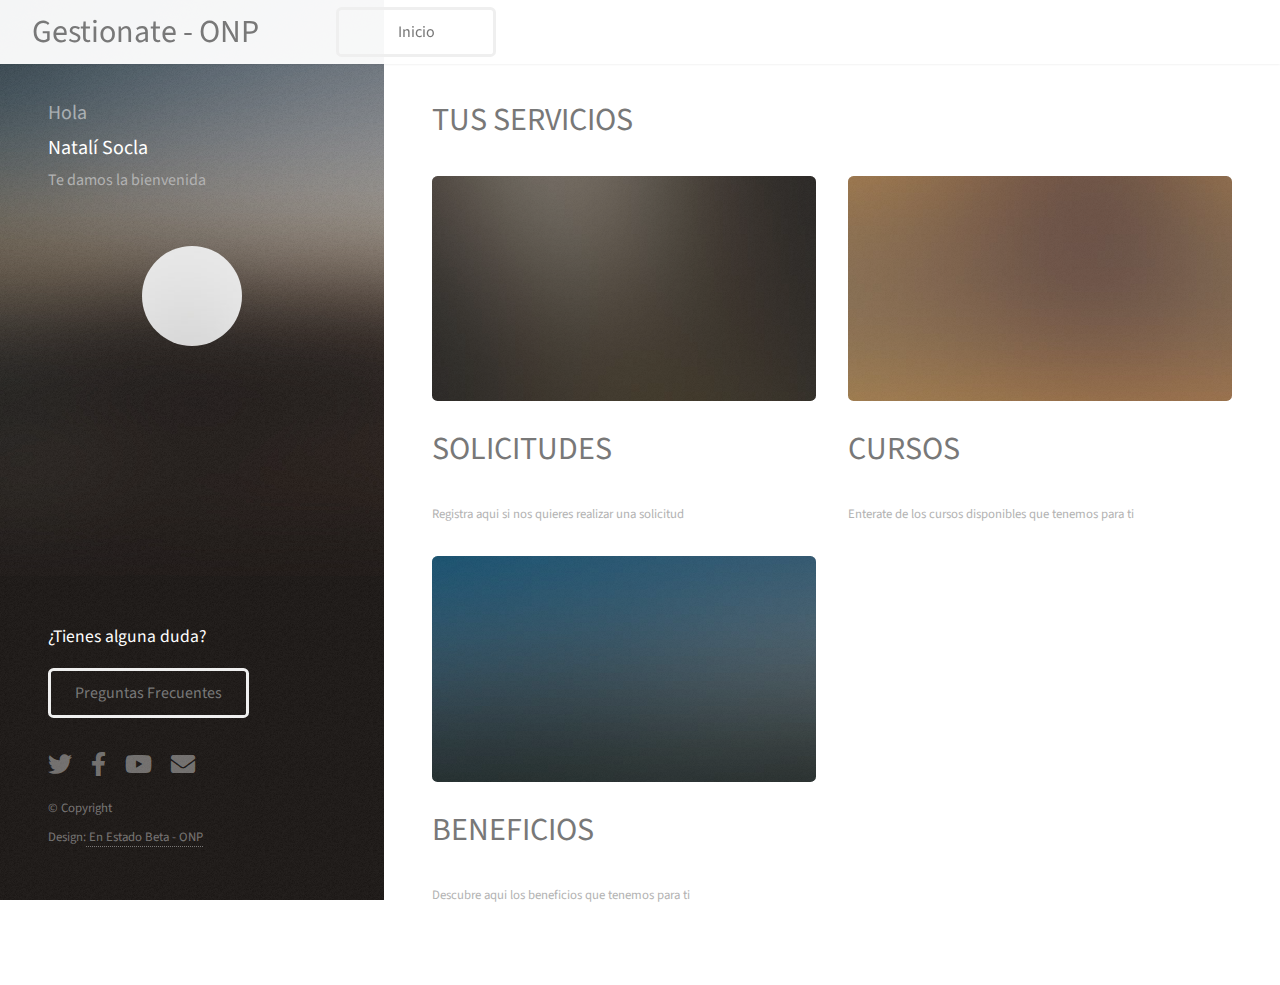
==== commit 316e7bab: "cambios iniciales" ====
--- a/index.html
+++ b/index.html
@@ -14,46 +14,52 @@
 	<body class="is-preload">
 
 		<!-- Header -->
-			<header id="header">
-				<div class="inner">
-					<a href="#" class="image avatar"><img src="images/avatar.jpg" alt="" /></a>
-					<h1><strong>Hola Natalí Socla</strong>, <br>Bienvenido a tu espacio de consultas y 
-						requerimentos de Recursos Humanos<br/>.</h1>
-				</div>
-				<h3>¿Tienes alguna duda?</h3>
-					<ul class="actions">
-					<li><a href="#" class="button">Preguntas Frecuentes</a></li>
+		<header id="principal">
+				<h1>Gestionate - ONP</h1>
+				<nav>
+					<ul>
+						<ul class="actions">
+								<li><a href="#" class="button">Inicio</a></li>
+								</ul>
 					</ul>
-			</header>
-
-			
+				</nav>
+		</header>
+		<header id="header">
+			<div class="inner">
+				<h1>Hola</h1>
+				<h1><strong>Natalí Socla</strong></h1>
+				<p>Te damos la bienvenida</p>
+				<br>
+				<center>
+						<a href="#" class="image avatar"><img src="images/avatar.jpg" alt="" /></a>
+				</center>
+			</div>
+		</header>
 		<!-- Main -->
 			<div id="main">
-
 				<!-- One -->
-					<section id="one">
-						<header class="major">
-							<h2>TUS SERVICIOS</h2>
-							<div class="row">
-								<article class="col-6 col-12-xsmall work-item">
-									<a href="images/fulls/01.jpg" class="image fit thumb"><img src="images/thumbs/01.jpg" alt="" /></a>
-									<h2>SOLICITUDES</h2>
-									<p>Registra aqui si nos quieres realizar una solicitud</p>
-								</article>
-								<article class="col-6 col-12-xsmall work-item">
-									<a href="images/fulls/02.jpg" class="image fit thumb"><img src="images/thumbs/02.jpg" alt="" /></a>
-									<h2>CURSOS</h2>
-									<p>Enterate de los cursos disponibles que tenemos para ti</p>
-								</article>
-								<article class="col-6 col-12-xsmall work-item">
-									<a href="images/fulls/03.jpg" class="image fit thumb"><img src="images/thumbs/03.jpg" alt="" /></a>
-									<h2>BENEFICIOS</h2>
-									<p>Descubre aqui los beneficios que tenemos para ti</p>
-								</article>
-							</div>	
-						</header>
-						
-					</section>
+				<section id="one">
+					<header class="major">
+						<h2>TUS SERVICIOS</h2>
+						<div class="row">
+							<article class="col-6 col-12-xsmall work-item">
+								<a href="images/fulls/01.jpg" class="image fit thumb"><img src="images/thumbs/01.jpg" alt="" /></a>
+								<h2>SOLICITUDES</h2>
+								<p>Registra aqui si nos quieres realizar una solicitud</p>
+							</article>
+							<article class="col-6 col-12-xsmall work-item">
+								<a href="images/fulls/02.jpg" class="image fit thumb"><img src="images/thumbs/02.jpg" alt="" /></a>
+								<h2>CURSOS</h2>
+								<p>Enterate de los cursos disponibles que tenemos para ti</p>
+							</article>
+							<article class="col-6 col-12-xsmall work-item">
+								<a href="images/fulls/03.jpg" class="image fit thumb"><img src="images/thumbs/03.jpg" alt="" /></a>
+								<h2>BENEFICIOS</h2>
+								<p>Descubre aqui los beneficios que tenemos para ti</p>
+							</article>
+						</div>	
+					</header>	
+				</section>
 
 				<!-- Two -->
 				<!--
@@ -438,6 +444,10 @@
 
 		<!-- Footer -->
 			<footer id="footer">
+				<h4>¿Tienes alguna duda?</h4>
+				<ul class="actions">
+					<li><a href="#" class="button">Preguntas Frecuentes</a></li>
+				</ul>
 				<div class="inner">
 					<ul class="icons">
 						<li><a href="#" class="icon brands fa-twitter"><span class="label">Twitter</span></a></li>
@@ -446,7 +456,7 @@
 						<li><a href="#" class="icon solid fa-envelope"><span class="label">Email</span></a></li>
 					</ul>
 					<ul class="copyright">
-						<li>&copy; Untitled</li><li>Design: <a>Equipo En Estado Beta ONP</a></li>
+						<li>&copy; Copyright</li><li>Design:<a> En Estado Beta - ONP</a></li>
 					</ul>
 				</div>
 			</footer>
--- a/assets/css/main.css
+++ b/assets/css/main.css
@@ -2602,9 +2602,9 @@
 		left: 0;
 		padding: 8em 4em;
 		position: fixed;
-		text-align: right;
-		top: 0;
-		width: 35%;
+		text-align: left;
+		top: 100;
+		width: 22%;
 	}
 
 		#header > * {
@@ -2616,10 +2616,10 @@
 		}
 
 		#header > .inner {
-			-moz-flex-grow: 1;
-			-webkit-flex-grow: 1;
-			-ms-flex-grow: 1;
-			flex-grow: 1;
+			-moz-flex-grow: 0;
+			-webkit-flex-grow: 0;
+			-ms-flex-grow: 0;
+			flex-grow: 0;
 			margin: 0 0 2em 0;
 		}
 
@@ -2649,9 +2649,9 @@
 		margin: 1em 0 0 0;
 	}
 
-		#footer .icons a {
-			color: rgba(255, 255, 255, 0.4);
-		}
+	#footer .icons a {
+		color: rgba(255, 255, 255, 0.4);
+	}
 
 	#footer .copyright {
 		color: rgba(255, 255, 255, 0.4);
@@ -2661,23 +2661,23 @@
 		padding: 0;
 	}
 
-		#footer .copyright li {
-			border-left: solid 1px rgba(255, 255, 255, 0.25);
-			display: inline-block;
-			line-height: 1em;
-			margin-left: 0.75em;
-			padding-left: 0.75em;
-		}
-
-			#footer .copyright li:first-child {
-				border-left: 0;
-				margin-left: 0;
-				padding-left: 0;
-			}
-
-			#footer .copyright li a {
-				color: inherit;
-			}
+	#footer .copyright li {
+		border-left: solid 1px rgba(255, 255, 255, 0.25);
+		display: inline-block;
+		line-height: 1em;
+		margin-left: 0.75em;
+		padding-left: 0.75em;
+	}
+
+	#footer .copyright li:first-child {
+		border-left: 0;
+		margin-left: 0;
+		padding-left: 0;
+	}
+
+	#footer .copyright li a {
+		color: inherit;
+	}
 
 /* Main */
 
@@ -3079,7 +3079,7 @@
 				background-attachment: scroll;
 				background-color: #1f1815;
 				background-image: url("images/overlay.png"), url("../../images/bg.jpg");
-				background-position: top left,						bottom center;
+				background-position: top left, bottom center;
 				background-repeat: repeat,							no-repeat;
 				background-size: auto,							cover;
 				bottom: auto;
@@ -3090,21 +3090,21 @@
 				width: 100%;
 			}
 
-				#footer .icons {
-					margin: 0 0 1em 0;
-				}
-
-				#footer .copyright {
-					margin: 0 0 1em 0;
-				}
-
-					#footer .copyright li {
-						border-left-width: 1px;
-						display: inline-block;
-						line-height: 1em;
-						margin-left: 0.75em;
-						padding-left: 0.75em;
-					}
+			#footer .icons {
+				margin: 0 0 1em 0;
+			}
+
+			#footer .copyright {
+				margin: 0 0 1em 0;
+			}
+
+			#footer .copyright li {
+				border-left-width: 1px;
+				display: inline-block;
+				line-height: 1em;
+				margin-left: 0.75em;
+				padding-left: 0.75em;
+			}
 
 		/* Main */
 
@@ -3218,4 +3218,41 @@
 				padding-left: 0;
 			}
 
-	}+	}
+
+/* modificaciones*/
+
+/* principal */
+
+#principal {
+    position: fixed;
+    z-index: 10000;
+    left: 0;
+    top: 0;
+    width: 100%;
+    background: rgba(255, 255, 255, 0.95);
+    height: 4em;
+    line-height: 4em;
+    box-shadow: 0 0 0.15em 0 rgba(0, 0, 0, 0.1);
+}
+
+    #principal h1 {
+        position: absolute;
+        left: 1em;
+        top: 0;
+        height: 2em;
+        line-height: 2em;
+        cursor: default;
+    }
+
+    #principal h1 a {
+        font-size: 1.25em;
+    }
+
+    #principal nav {
+		position: absolute;
+		left: 20em;
+        top: 0;
+        height: 4em;
+        line-height: 4em;
+    }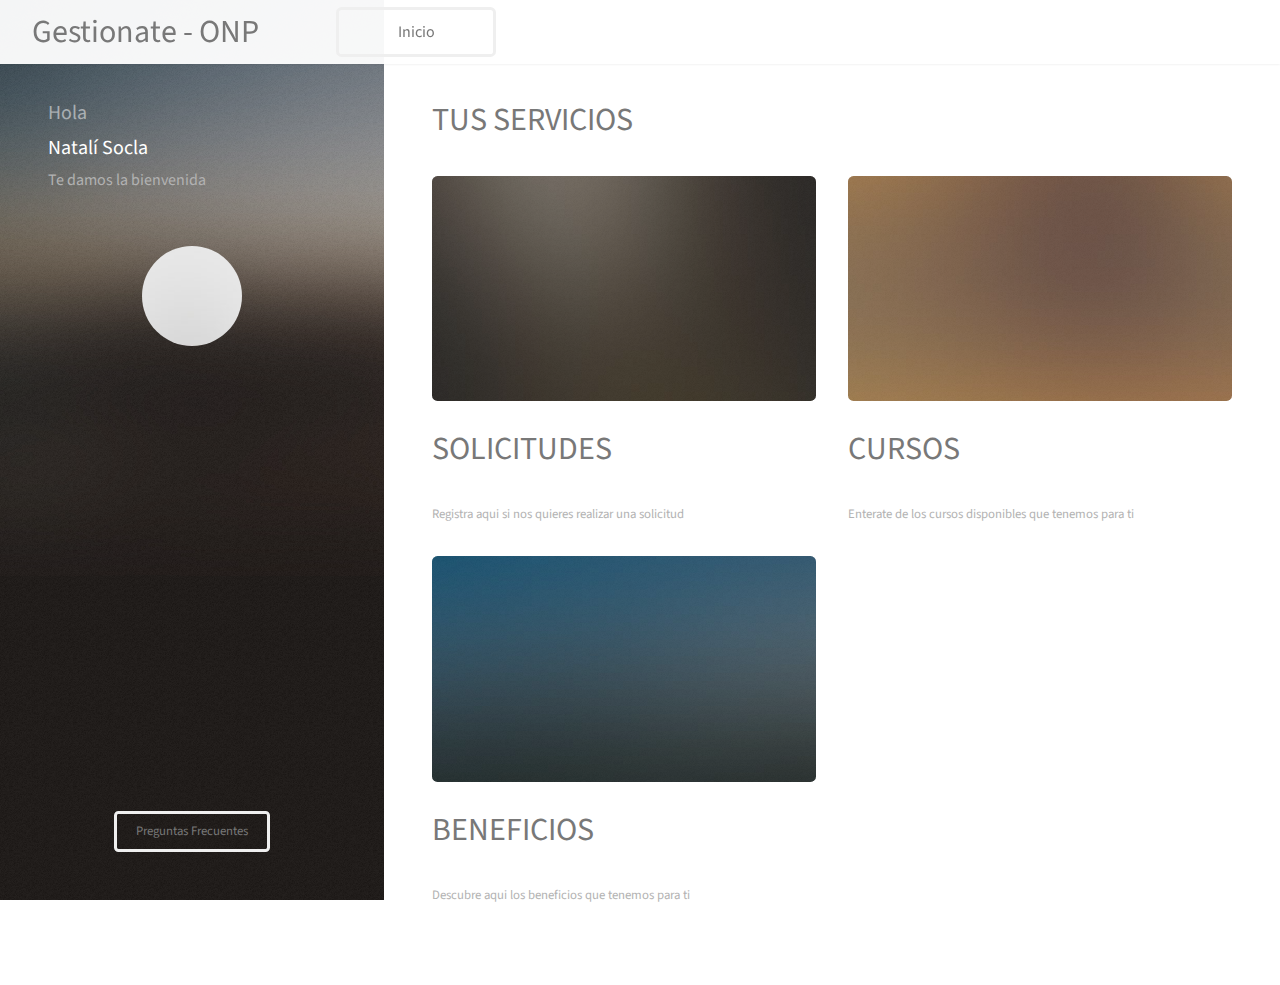
==== commit c6017251: "quitando comentarios" ====
--- a/index.html
+++ b/index.html
@@ -154,310 +154,27 @@
 							<blockquote>Fringilla nisl. Donec accumsan interdum nisi, quis tincidunt felis sagittis eget tempus euismod. Vestibulum ante ipsum primis in faucibus vestibulum. Blandit adipiscing eu felis iaculis volutpat ac adipiscing accumsan faucibus. Vestibulum ante ipsum primis in faucibus lorem ipsum dolor sit amet nullam adipiscing eu felis.</blockquote>
 							<h5>Preformatted</h5>
 							<pre><code>i = 0;
-
-while (!deck.isInOrder()) {
-print 'Iteration ' + i;
-deck.shuffle();
-i++;
-}
-
-print 'It took ' + i + ' iterations to sort the deck.';</code></pre>
-						</section>
-
-						<section>
-							<h4>Lists</h4>
-							<div class="row">
-								<div class="col-6 col-12-xsmall">
-									<h5>Unordered</h5>
-									<ul>
-										<li>Dolor pulvinar etiam magna etiam.</li>
-										<li>Sagittis adipiscing lorem eleifend.</li>
-										<li>Felis enim feugiat dolore viverra.</li>
-									</ul>
-									<h5>Alternate</h5>
-									<ul class="alt">
-										<li>Dolor pulvinar etiam magna etiam.</li>
-										<li>Sagittis adipiscing lorem eleifend.</li>
-										<li>Felis enim feugiat dolore viverra.</li>
-									</ul>
-								</div>
-								<div class="col-6 col-12-xsmall">
-									<h5>Ordered</h5>
-									<ol>
-										<li>Dolor pulvinar etiam magna etiam.</li>
-										<li>Etiam vel felis at lorem sed viverra.</li>
-										<li>Felis enim feugiat dolore viverra.</li>
-										<li>Dolor pulvinar etiam magna etiam.</li>
-										<li>Etiam vel felis at lorem sed viverra.</li>
-										<li>Felis enim feugiat dolore viverra.</li>
-									</ol>
-									<h5>Icons</h5>
-									<ul class="icons">
-										<li><a href="#" class="icon brands fa-twitter"><span class="label">Twitter</span></a></li>
-										<li><a href="#" class="icon brands fa-facebook-f"><span class="label">Facebook</span></a></li>
-										<li><a href="#" class="icon brands fa-instagram"><span class="label">Instagram</span></a></li>
-										<li><a href="#" class="icon brands fa-github"><span class="label">Github</span></a></li>
-										<li><a href="#" class="icon brands fa-dribbble"><span class="label">Dribbble</span></a></li>
-										<li><a href="#" class="icon brands fa-tumblr"><span class="label">Tumblr</span></a></li>
-									</ul>
-								</div>
-							</div>
-							<h5>Actions</h5>
-							<ul class="actions">
-								<li><a href="#" class="button primary">Default</a></li>
-								<li><a href="#" class="button">Default</a></li>
-							</ul>
-							<ul class="actions small">
-								<li><a href="#" class="button primary small">Small</a></li>
-								<li><a href="#" class="button small">Small</a></li>
-							</ul>
-							<div class="row">
-								<div class="col-6 col-12-small">
-									<ul class="actions stacked">
-										<li><a href="#" class="button primary">Default</a></li>
-										<li><a href="#" class="button">Default</a></li>
-									</ul>
-								</div>
-								<div class="col-6 col-12-small">
-									<ul class="actions stacked">
-										<li><a href="#" class="button primary small">Small</a></li>
-										<li><a href="#" class="button small">Small</a></li>
-									</ul>
-								</div>
-								<div class="col-6 col-12-small">
-									<ul class="actions stacked">
-										<li><a href="#" class="button primary fit">Default</a></li>
-										<li><a href="#" class="button fit">Default</a></li>
-									</ul>
-								</div>
-								<div class="col-6 col-12-small">
-									<ul class="actions stacked">
-										<li><a href="#" class="button primary small fit">Small</a></li>
-										<li><a href="#" class="button small fit">Small</a></li>
-									</ul>
-								</div>
-							</div>
-						</section>
-
-						<section>
-							<h4>Table</h4>
-							<h5>Default</h5>
-							<div class="table-wrapper">
-								<table>
-									<thead>
-										<tr>
-											<th>Name</th>
-											<th>Description</th>
-											<th>Price</th>
-										</tr>
-									</thead>
-									<tbody>
-										<tr>
-											<td>Item One</td>
-											<td>Ante turpis integer aliquet porttitor.</td>
-											<td>29.99</td>
-										</tr>
-										<tr>
-											<td>Item Two</td>
-											<td>Vis ac commodo adipiscing arcu aliquet.</td>
-											<td>19.99</td>
-										</tr>
-										<tr>
-											<td>Item Three</td>
-											<td> Morbi faucibus arcu accumsan lorem.</td>
-											<td>29.99</td>
-										</tr>
-										<tr>
-											<td>Item Four</td>
-											<td>Vitae integer tempus condimentum.</td>
-											<td>19.99</td>
-										</tr>
-										<tr>
-											<td>Item Five</td>
-											<td>Ante turpis integer aliquet porttitor.</td>
-											<td>29.99</td>
-										</tr>
-									</tbody>
-									<tfoot>
-										<tr>
-											<td colspan="2"></td>
-											<td>100.00</td>
-										</tr>
-									</tfoot>
-								</table>
-							</div>
-
-							<h5>Alternate</h5>
-							<div class="table-wrapper">
-								<table class="alt">
-									<thead>
-										<tr>
-											<th>Name</th>
-											<th>Description</th>
-											<th>Price</th>
-										</tr>
-									</thead>
-									<tbody>
-										<tr>
-											<td>Item One</td>
-											<td>Ante turpis integer aliquet porttitor.</td>
-											<td>29.99</td>
-										</tr>
-										<tr>
-											<td>Item Two</td>
-											<td>Vis ac commodo adipiscing arcu aliquet.</td>
-											<td>19.99</td>
-										</tr>
-										<tr>
-											<td>Item Three</td>
-											<td> Morbi faucibus arcu accumsan lorem.</td>
-											<td>29.99</td>
-										</tr>
-										<tr>
-											<td>Item Four</td>
-											<td>Vitae integer tempus condimentum.</td>
-											<td>19.99</td>
-										</tr>
-										<tr>
-											<td>Item Five</td>
-											<td>Ante turpis integer aliquet porttitor.</td>
-											<td>29.99</td>
-										</tr>
-									</tbody>
-									<tfoot>
-										<tr>
-											<td colspan="2"></td>
-											<td>100.00</td>
-										</tr>
-									</tfoot>
-								</table>
-							</div>
-						</section>
-
-						<section>
-							<h4>Buttons</h4>
-							<ul class="actions">
-								<li><a href="#" class="button primary">Primary</a></li>
-								<li><a href="#" class="button">Default</a></li>
-							</ul>
-							<ul class="actions">
-								<li><a href="#" class="button large">Large</a></li>
-								<li><a href="#" class="button">Default</a></li>
-								<li><a href="#" class="button small">Small</a></li>
-							</ul>
-							<ul class="actions fit">
-								<li><a href="#" class="button primary fit">Fit</a></li>
-								<li><a href="#" class="button fit">Fit</a></li>
-							</ul>
-							<ul class="actions fit small">
-								<li><a href="#" class="button primary fit small">Fit + Small</a></li>
-								<li><a href="#" class="button fit small">Fit + Small</a></li>
-							</ul>
-							<ul class="actions">
-								<li><a href="#" class="button primary icon solid fa-download">Icon</a></li>
-								<li><a href="#" class="button icon solid fa-download">Icon</a></li>
-							</ul>
-							<ul class="actions">
-								<li><span class="button primary disabled">Primary</span></li>
-								<li><span class="button disabled">Default</span></li>
-							</ul>
-						</section>
-
-						<section>
-							<h4>Form</h4>
-							<form method="post" action="#">
-								<div class="row gtr-uniform gtr-50">
-									<div class="col-6 col-12-xsmall">
-										<input type="text" name="demo-name" id="demo-name" value="" placeholder="Name" />
-									</div>
-									<div class="col-6 col-12-xsmall">
-										<input type="email" name="demo-email" id="demo-email" value="" placeholder="Email" />
-									</div>
-									<div class="col-12">
-										<select name="demo-category" id="demo-category">
-											<option value="">- Category -</option>
-											<option value="1">Manufacturing</option>
-											<option value="1">Shipping</option>
-											<option value="1">Administration</option>
-											<option value="1">Human Resources</option>
-										</select>
-									</div>
-									<div class="col-4 col-12-small">
-										<input type="radio" id="demo-priority-low" name="demo-priority" checked>
-										<label for="demo-priority-low">Low Priority</label>
-									</div>
-									<div class="col-4 col-12-small">
-										<input type="radio" id="demo-priority-normal" name="demo-priority">
-										<label for="demo-priority-normal">Normal Priority</label>
-									</div>
-									<div class="col-4 col-12-small">
-										<input type="radio" id="demo-priority-high" name="demo-priority">
-										<label for="demo-priority-high">High Priority</label>
-									</div>
-									<div class="col-6 col-12-small">
-										<input type="checkbox" id="demo-copy" name="demo-copy">
-										<label for="demo-copy">Email me a copy of this message</label>
-									</div>
-									<div class="col-6 col-12-small">
-										<input type="checkbox" id="demo-human" name="demo-human" checked>
-										<label for="demo-human">I am a human and not a robot</label>
-									</div>
-									<div class="col-12">
-										<textarea name="demo-message" id="demo-message" placeholder="Enter your message" rows="6"></textarea>
-									</div>
-									<div class="col-12">
-										<ul class="actions">
-											<li><input type="submit" value="Send Message" class="primary" /></li>
-											<li><input type="reset" value="Reset" /></li>
-										</ul>
-									</div>
-								</div>
-							</form>
-						</section>
-
-						<section>
-							<h4>Image</h4>
-							<h5>Fit</h5>
-							<div class="box alt">
-								<div class="row gtr-50 gtr-uniform">
-									<div class="col-12"><span class="image fit"><img src="images/fulls/05.jpg" alt="" /></span></div>
-									<div class="col-4"><span class="image fit"><img src="images/thumbs/01.jpg" alt="" /></span></div>
-									<div class="col-4"><span class="image fit"><img src="images/thumbs/02.jpg" alt="" /></span></div>
-									<div class="col-4"><span class="image fit"><img src="images/thumbs/03.jpg" alt="" /></span></div>
-									<div class="col-4"><span class="image fit"><img src="images/thumbs/04.jpg" alt="" /></span></div>
-									<div class="col-4"><span class="image fit"><img src="images/thumbs/05.jpg" alt="" /></span></div>
-									<div class="col-4"><span class="image fit"><img src="images/thumbs/06.jpg" alt="" /></span></div>
-									<div class="col-4"><span class="image fit"><img src="images/thumbs/03.jpg" alt="" /></span></div>
-									<div class="col-4"><span class="image fit"><img src="images/thumbs/02.jpg" alt="" /></span></div>
-									<div class="col-4"><span class="image fit"><img src="images/thumbs/01.jpg" alt="" /></span></div>
-								</div>
-							</div>
-							<h5>Left &amp; Right</h5>
-							<p><span class="image left"><img src="images/avatar.jpg" alt="" /></span>Fringilla nisl. Donec accumsan interdum nisi, quis tincidunt felis sagittis eget. tempus euismod. Vestibulum ante ipsum primis in faucibus vestibulum. Blandit adipiscing eu felis iaculis volutpat ac adipiscing accumsan eu faucibus. Integer ac pellentesque praesent tincidunt felis sagittis eget. tempus euismod. Vestibulum ante ipsum primis in faucibus vestibulum. Blandit adipiscing eu felis iaculis volutpat ac adipiscing accumsan eu faucibus. Integer ac pellentesque praesent. Donec accumsan interdum nisi, quis tincidunt felis sagittis eget. tempus euismod. Vestibulum ante ipsum primis in faucibus vestibulum. Blandit adipiscing eu felis iaculis volutpat ac adipiscing accumsan eu faucibus. Integer ac pellentesque praesent tincidunt felis sagittis eget. tempus euismod. Vestibulum ante ipsum primis in faucibus vestibulum. Blandit adipiscing eu felis iaculis volutpat ac adipiscing accumsan eu faucibus. Integer ac pellentesque praesent.</p>
-							<p><span class="image right"><img src="images/avatar.jpg" alt="" /></span>Fringilla nisl. Donec accumsan interdum nisi, quis tincidunt felis sagittis eget. tempus euismod. Vestibulum ante ipsum primis in faucibus vestibulum. Blandit adipiscing eu felis iaculis volutpat ac adipiscing accumsan eu faucibus. Integer ac pellentesque praesent tincidunt felis sagittis eget. tempus euismod. Vestibulum ante ipsum primis in faucibus vestibulum. Blandit adipiscing eu felis iaculis volutpat ac adipiscing accumsan eu faucibus. Integer ac pellentesque praesent. Donec accumsan interdum nisi, quis tincidunt felis sagittis eget. tempus euismod. Vestibulum ante ipsum primis in faucibus vestibulum. Blandit adipiscing eu felis iaculis volutpat ac adipiscing accumsan eu faucibus. Integer ac pellentesque praesent tincidunt felis sagittis eget. tempus euismod. Vestibulum ante ipsum primis in faucibus vestibulum. Blandit adipiscing eu felis iaculis volutpat ac adipiscing accumsan eu faucibus. Integer ac pellentesque praesent.</p>
-						</section>
-
-					</section>
 				-->
 
 			</div>
 
 		<!-- Footer -->
 			<footer id="footer">
-				<h4>¿Tienes alguna duda?</h4>
-				<ul class="actions">
-					<li><a href="#" class="button">Preguntas Frecuentes</a></li>
-				</ul>
 				<div class="inner">
-					<ul class="icons">
-						<li><a href="#" class="icon brands fa-twitter"><span class="label">Twitter</span></a></li>
-						<li><a href="#" class="icon brands fa-facebook-f"><span class="label">Facebook</span></a></li>
-						<li><a href="#" class="icon brands fa-youtube"><span class="label">Youtube</span></a></li>
-						<li><a href="#" class="icon solid fa-envelope"><span class="label">Email</span></a></li>
+					<ul>
+						<br>
 					</ul>
-					<ul class="copyright">
-						<li>&copy; Copyright</li><li>Design:<a> En Estado Beta - ONP</a></li>
+					<ul>
+						<br>
 					</ul>
+					<ul>
+						<br>
+					</ul>
+					<center>
+						<ul class="copyright">
+							<li><a href="#" class="button">Preguntas Frecuentes</a></li>
+						</ul>
+					</center>
 				</div>
 			</footer>
 
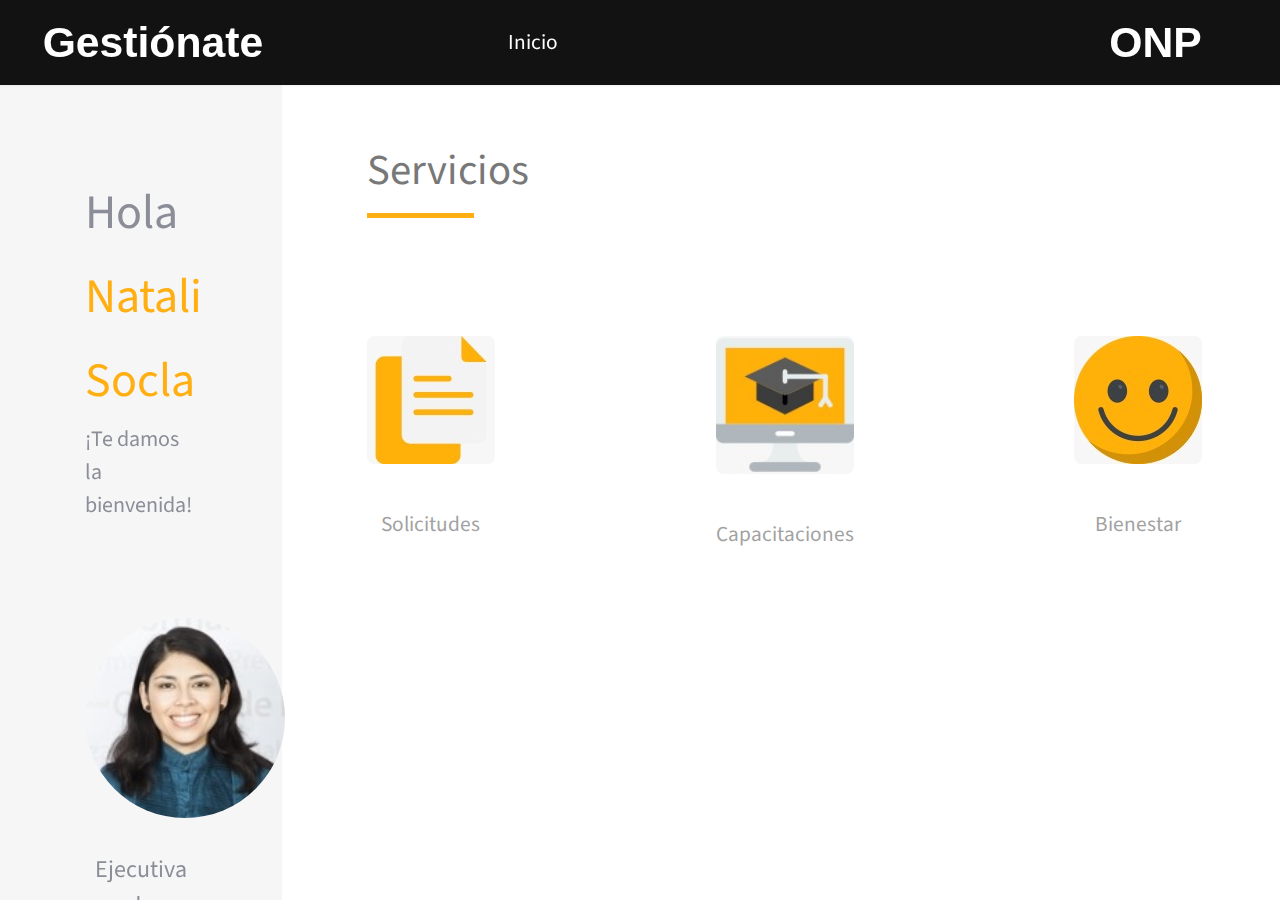
==== commit d3f936f7: "iniciando sprint 2" ====
--- a/index.html
+++ b/index.html
@@ -12,175 +12,70 @@
 		<link rel="stylesheet" href="assets/css/main.css" />
 	</head>
 	<body class="is-preload">
-
 		<!-- Header -->
 		<header id="principal">
-				<h1>Gestionate - ONP</h1>
-				<nav>
+				<h1>Gestiónate</h1>
+				<nav style="left: 20em;">
 					<ul>
 						<ul class="actions">
-								<li><a href="#" class="button">Inicio</a></li>
-								</ul>
+							<li><a href="index.html" class="inicio">Inicio</a></li>
+						</ul>
 					</ul>
+				</nav>
+				<nav style="right: 10em; font-family: 'Lucida Sans', 'Lucida Sans Regular', 'Lucida Grande', 'Lucida Sans Unicode', Geneva, Verdana, sans-serif">
+					<h1>ONP</h1>
 				</nav>
 		</header>
 		<header id="header">
 			<div class="inner">
 				<h1>Hola</h1>
-				<h1><strong>Natalí Socla</strong></h1>
-				<p>Te damos la bienvenida</p>
+				<h1><strong>Natali Socla</strong></h1>
+				<h2>¡Te damos la bienvenida!</h2>
 				<br>
-				<center>
-						<a href="#" class="image avatar"><img src="images/avatar.jpg" alt="" /></a>
-				</center>
+				&nbsp;&nbsp;&nbsp;&nbsp;<a href="#" class="image avatar"><img src="images/avatar.jpeg" alt="" /></a>
+				<br>
+				<h3 style="text-align: center;">Ejecutiva de Desarrollo Profesional</h3>
 			</div>
 		</header>
 		<!-- Main -->
-			<div id="main">
+		
+		<div id="main" >
 				<!-- One -->
-				<section id="one">
-					<header class="major">
-						<h2>TUS SERVICIOS</h2>
-						<div class="row">
-							<article class="col-6 col-12-xsmall work-item">
-								<a href="images/fulls/01.jpg" class="image fit thumb"><img src="images/thumbs/01.jpg" alt="" /></a>
-								<h2>SOLICITUDES</h2>
-								<p>Registra aqui si nos quieres realizar una solicitud</p>
-							</article>
-							<article class="col-6 col-12-xsmall work-item">
-								<a href="images/fulls/02.jpg" class="image fit thumb"><img src="images/thumbs/02.jpg" alt="" /></a>
-								<h2>CURSOS</h2>
-								<p>Enterate de los cursos disponibles que tenemos para ti</p>
-							</article>
-							<article class="col-6 col-12-xsmall work-item">
-								<a href="images/fulls/03.jpg" class="image fit thumb"><img src="images/thumbs/03.jpg" alt="" /></a>
-								<h2>BENEFICIOS</h2>
-								<p>Descubre aqui los beneficios que tenemos para ti</p>
-							</article>
-						</div>	
-					</header>	
-				</section>
-
-				<!-- Two -->
-				<!--
-					<section id="two">
-						<div class="row">
-							<article class="col-6 col-12-xsmall work-item">
-								<a href="images/fulls/01.jpg" class="image fit thumb"><img src="images/thumbs/01.jpg" alt="" /></a>
-								<h2>TUS SOLICITUDES</h2>
-								<p>Registra aqui si nos quieres realizar una solicitud</p>
-							</article>
-							<article class="col-6 col-12-xsmall work-item">
-								<a href="images/fulls/02.jpg" class="image fit thumb"><img src="images/thumbs/02.jpg" alt="" /></a>
-								<h2>CURSOS</h2>
-								<p>Enterate de los cursos disponibles que tenemos para ti</p>
-							</article>
-							<article class="col-6 col-12-xsmall work-item">
-								<a href="images/fulls/03.jpg" class="image fit thumb"><img src="images/thumbs/03.jpg" alt="" /></a>
-								<h2>BENEFICIOS</h2>
-								<p>Descubre aqui los beneficios que tenemos para ti</p>
-							</article>
-						</div>	
-										</section>
-
-				<!-- Three -->
-				<!--
-					<section id="three">
-						<h2>Get In Touch</h2>
-						<p>Accumsan pellentesque commodo blandit enim arcu non at amet id arcu magna. Accumsan orci faucibus id eu lorem semper nunc nisi lorem vulputate lorem neque lorem ipsum dolor.</p>
-						<div class="row">
-							<div class="col-8 col-12-small">
-								<form method="post" action="#">
-									<div class="row gtr-uniform gtr-50">
-										<div class="col-6 col-12-xsmall"><input type="text" name="name" id="name" placeholder="Name" /></div>
-										<div class="col-6 col-12-xsmall"><input type="email" name="email" id="email" placeholder="Email" /></div>
-										<div class="col-12"><textarea name="message" id="message" placeholder="Message" rows="4"></textarea></div>
-									</div>
-								</form>
-								<ul class="actions">
-									<li><input type="submit" value="Send Message" /></li>
-								</ul>
-							</div>
-							<div class="col-4 col-12-small">
-								<ul class="labeled-icons">
-									<li>
-										<h3 class="icon solid fa-home"><span class="label">Address</span></h3>
-										1234 Somewhere Rd.<br />
-										Nashville, TN 00000<br />
-										United States
-									</li>
-									<li>
-										<h3 class="icon solid fa-mobile-alt"><span class="label">Phone</span></h3>
-										000-000-0000
-									</li>
-									<li>
-										<h3 class="icon solid fa-envelope"><span class="label">Email</span></h3>
-										<a href="#">hello@untitled.tld</a>
-									</li>
-								</ul>
-							</div>
-						</div>
-					</section>
-
-				<!-- Four -->
-				<!--
-					<section id="four">
-						<h2>Elements</h2>
-
-						<section>
-							<h4>Text</h4>
-							<p>This is <b>bold</b> and this is <strong>strong</strong>. This is <i>italic</i> and this is <em>emphasized</em>.
-							This is <sup>superscript</sup> text and this is <sub>subscript</sub> text.
-							This is <u>underlined</u> and this is code: <code>for (;;) { ... }</code>. Finally, <a href="#">this is a link</a>.</p>
-							<hr />
-							<header>
-								<h4>Heading with a Subtitle</h4>
-								<p>Lorem ipsum dolor sit amet nullam id egestas urna aliquam</p>
-							</header>
-							<p>Nunc lacinia ante nunc ac lobortis. Interdum adipiscing gravida odio porttitor sem non mi integer non faucibus ornare mi ut ante amet placerat aliquet. Volutpat eu sed ante lacinia sapien lorem accumsan varius montes viverra nibh in adipiscing blandit tempus accumsan.</p>
-							<header>
-								<h5>Heading with a Subtitle</h5>
-								<p>Lorem ipsum dolor sit amet nullam id egestas urna aliquam</p>
-							</header>
-							<p>Nunc lacinia ante nunc ac lobortis. Interdum adipiscing gravida odio porttitor sem non mi integer non faucibus ornare mi ut ante amet placerat aliquet. Volutpat eu sed ante lacinia sapien lorem accumsan varius montes viverra nibh in adipiscing blandit tempus accumsan.</p>
-							<hr />
-							<h2>Heading Level 2</h2>
-							<h3>Heading Level 3</h3>
-							<h4>Heading Level 4</h4>
-							<h5>Heading Level 5</h5>
-							<h6>Heading Level 6</h6>
-							<hr />
-							<h5>Blockquote</h5>
-							<blockquote>Fringilla nisl. Donec accumsan interdum nisi, quis tincidunt felis sagittis eget tempus euismod. Vestibulum ante ipsum primis in faucibus vestibulum. Blandit adipiscing eu felis iaculis volutpat ac adipiscing accumsan faucibus. Vestibulum ante ipsum primis in faucibus lorem ipsum dolor sit amet nullam adipiscing eu felis.</blockquote>
-							<h5>Preformatted</h5>
-							<pre><code>i = 0;
-				-->
-
-			</div>
+				<h1>Servicios</h1>
+				<hr size=1 style="margin-right: 88%;">
+				<br><br>
+				<div class="row">
+				<article>
+					<a href="solicitud.html" class="image fit thumb"><img src="images/solicitud1.jpeg" alt="" /></a>
+					<p style="text-align: center;">Solicitudes</p>
+				</article>
+				<article style="width: 178px;">
+				</article>
+				<article>
+					<a href="capacitacion.html" target="_top" class="image fit thumb"><img src="images/capacitacion1.jpeg" alt="" /></a>
+					<p style="text-align: center;">Capacitaciones</p>
+				</article>
+				<article style="width: 178px;">
+				</article>
+				<article>
+					<a href="beneficios.html" class="image fit thumb"><img src="images/beneficio1.jpeg" alt="" /></a>
+					<p style="text-align: center;">Bienestar</p>
+				</article>
+				<article style="width: 178px;">
+				</article>
+		</div>
 
 		<!-- Footer -->
 			<footer id="footer">
 				<div class="inner">
 					<ul>
-						<br>
+						<li><a href="#" class="button">Preguntas Frecuentes</a></li>
 					</ul>
-					<ul>
-						<br>
-					</ul>
-					<ul>
-						<br>
-					</ul>
-					<center>
-						<ul class="copyright">
-							<li><a href="#" class="button">Preguntas Frecuentes</a></li>
-						</ul>
-					</center>
 				</div>
 			</footer>
 
 		<!-- Scripts -->
 			<script src="assets/js/jquery.min.js"></script>
-			<script src="assets/js/jquery.poptrox.min.js"></script>
 			<script src="assets/js/browser.min.js"></script>
 			<script src="assets/js/breakpoints.min.js"></script>
 			<script src="assets/js/util.js"></script>
--- a/assets/css/main.css
+++ b/assets/css/main.css
@@ -104,14 +104,14 @@
 		font-weight: 400;
 		line-height: 1.75em;
 	}
-
+/*Modificar los links*/
 	a {
 		-moz-transition: color 0.2s ease-in-out, border-color 0.2s ease-in-out;
 		-webkit-transition: color 0.2s ease-in-out, border-color 0.2s ease-in-out;
 		-ms-transition: color 0.2s ease-in-out, border-color 0.2s ease-in-out;
 		transition: color 0.2s ease-in-out, border-color 0.2s ease-in-out;
 		border-bottom: dotted 1px;
-		color: #49bf9d;
+		color: gray;
 		text-decoration: none;
 	}
 
@@ -148,7 +148,7 @@
 
 	h1 {
 		font-size: 2em;
-		line-height: 1.5em;
+		line-height: 0em;
 	}
 
 	h2 {
@@ -190,13 +190,11 @@
 
 	hr {
 		border: 0;
-		border-bottom: solid 2px #efefef;
+		border-bottom: solid 5px #ffaf12;
 		margin: 2em 0;
-	}
-
-		hr.major {
-			margin: 3em 0;
-		}
+		vertical-align: 0px;
+		margin-left: 0%;
+	}
 
 	blockquote {
 		border-left: solid 6px #efefef;
@@ -241,55 +239,6 @@
 		text-align: right;
 	}
 
-/* Container */
-
-	.container {
-		margin: 0 auto;
-		max-width: calc(100% - 4em);
-		width: 100%;
-	}
-
-		.container.xsmall {
-			width: 25%;
-		}
-
-		.container.small {
-			width: 50%;
-		}
-
-		.container.medium {
-			width: 75%;
-		}
-
-		.container.large {
-			width: 125%;
-		}
-
-		.container.xlarge {
-			width: 150%;
-		}
-
-		.container.max {
-			width: 100%;
-		}
-
-		@media screen and (max-width: 980px) {
-
-			.container {
-				width: 100% !important;
-				max-width: 100% !important;
-			}
-
-		}
-
-		@media screen and (max-width: 480px) {
-
-			.container {
-				max-width: calc(100% - 3em);
-			}
-
-		}
-
 /* Row */
 
 	.row {
@@ -334,7 +283,7 @@
 		.row > .imp {
 			order: -1;
 		}
-
+/*
 		.row > .col-1 {
 			width: 8.33333%;
 		}
@@ -358,7 +307,43 @@
 		.row > .off-3 {
 			margin-left: 25%;
 		}
-
+*/
+.row > .col-1 {
+	width: 25%;
+}
+
+.row > .off-1 {
+	margin-left: 25%;
+}
+.row > .col-2 {
+	width: 50%;
+}
+
+.row > .off-2 {
+	margin-left: 50%;
+}
+.row > .col-3 {
+	width: 75%;
+}
+
+.row > .off-3 {
+	margin-left: 75%;
+}
+.row > .col-4 {
+	width: 100%;
+}
+
+.row > .off-4 {
+	margin-left: 100%;
+}
+.row > .col-5 {
+	width: 125%;
+}
+
+.row > .off-5 {
+	margin-left: 125%;
+}
+/*
 		.row > .col-4 {
 			width: 33.33333%;
 		}
@@ -374,7 +359,7 @@
 		.row > .off-5 {
 			margin-left: 41.66667%;
 		}
-
+/*
 		.row > .col-6 {
 			width: 50%;
 		}
@@ -429,7 +414,7 @@
 
 		.row > .off-12 {
 			margin-left: 100%;
-		}
+		}*/
 
 		.row.gtr-0 {
 			margin-top: 0;
@@ -1758,486 +1743,68 @@
 
 		}
 
-/* Section/Article */
-
-	section.special, article.special {
-		text-align: center;
-	}
-
-	header p {
-		color: #b2b2b2;
-		position: relative;
-		margin: 0 0 1.5em 0;
-	}
-
-	header h2 + p {
-		font-size: 1.25em;
-		margin-top: -1em;
-		line-height: 1.5em;
-	}
-
-	header h3 + p {
-		font-size: 1.1em;
-		margin-top: -0.8em;
-		line-height: 1.5em;
-	}
-
-	header h4 + p,
-	header h5 + p,
-	header h6 + p {
-		font-size: 0.9em;
-		margin-top: -0.6em;
-		line-height: 1.5em;
-	}
-
-	header.major h2 {
-		font-size: 2em;
-	}
-
-/* Form */
-
-	form {
-		margin: 0 0 2em 0;
-	}
-
-	label {
-		color: #787878;
-		display: block;
-		font-size: 0.9em;
-		font-weight: 400;
-		margin: 0 0 1em 0;
-	}
-
-	input[type="text"],
-	input[type="password"],
-	input[type="email"],
-	select,
-	textarea {
-		-moz-appearance: none;
-		-webkit-appearance: none;
-		-ms-appearance: none;
-		appearance: none;
-		background: #f7f7f7;
-		border-radius: 0.35em;
-		border: solid 2px transparent;
-		color: inherit;
-		display: block;
-		outline: 0;
-		padding: 0 0.75em;
-		text-decoration: none;
-		width: 100%;
-	}
-
-		input[type="text"]:invalid,
-		input[type="password"]:invalid,
-		input[type="email"]:invalid,
-		select:invalid,
-		textarea:invalid {
-			box-shadow: none;
-		}
-
-		input[type="text"]:focus,
-		input[type="password"]:focus,
-		input[type="email"]:focus,
-		select:focus,
-		textarea:focus {
-			border-color: #49bf9d;
-		}
-
-	select {
-		background-image: url("data:image/svg+xml;charset=utf8,%3Csvg xmlns='http://www.w3.org/2000/svg' width='40' height='40' preserveAspectRatio='none' viewBox='0 0 40 40'%3E%3Cpath d='M9.4,12.3l10.4,10.4l10.4-10.4c0.2-0.2,0.5-0.4,0.9-0.4c0.3,0,0.6,0.1,0.9,0.4l3.3,3.3c0.2,0.2,0.4,0.5,0.4,0.9 c0,0.4-0.1,0.6-0.4,0.9L20.7,31.9c-0.2,0.2-0.5,0.4-0.9,0.4c-0.3,0-0.6-0.1-0.9-0.4L4.3,17.3c-0.2-0.2-0.4-0.5-0.4-0.9 c0-0.4,0.1-0.6,0.4-0.9l3.3-3.3c0.2-0.2,0.5-0.4,0.9-0.4S9.1,12.1,9.4,12.3z' fill='%23dfdfdf' /%3E%3C/svg%3E");
-		background-size: 1.25rem;
-		background-repeat: no-repeat;
-		background-position: calc(100% - 1rem) center;
-		height: 2.75em;
-		padding-right: 2.75em;
-		text-overflow: ellipsis;
-	}
-
-		select option {
-			color: #787878;
-			background: #fff;
-		}
-
-		select:focus::-ms-value {
-			background-color: transparent;
-		}
-
-		select::-ms-expand {
-			display: none;
-		}
-
-	input[type="text"],
-	input[type="password"],
-	input[type="email"],
-	select {
-		height: 2.75em;
-	}
-
-	textarea {
-		padding: 0.75em;
-	}
-
-	input[type="checkbox"],
-	input[type="radio"] {
-		-moz-appearance: none;
-		-webkit-appearance: none;
-		-ms-appearance: none;
-		appearance: none;
-		display: block;
-		float: left;
-		margin-right: -2em;
-		opacity: 0;
-		width: 1em;
-		z-index: -1;
-	}
-
-		input[type="checkbox"] + label,
-		input[type="radio"] + label {
-			text-decoration: none;
-			color: #a2a2a2;
-			cursor: pointer;
-			display: inline-block;
-			font-size: 1em;
-			font-weight: 400;
-			padding-left: 2.4em;
-			padding-right: 0.75em;
-			position: relative;
-		}
-
-			input[type="checkbox"] + label:before,
-			input[type="radio"] + label:before {
-				-moz-osx-font-smoothing: grayscale;
-				-webkit-font-smoothing: antialiased;
-				display: inline-block;
-				font-style: normal;
-				font-variant: normal;
-				text-rendering: auto;
-				line-height: 1;
-				text-transform: none !important;
-				font-family: 'Font Awesome 5 Free';
-				font-weight: 900;
-			}
-
-			input[type="checkbox"] + label:before,
-			input[type="radio"] + label:before {
-				background: #f7f7f7;
-				border-radius: 0.35em;
-				border: solid 2px transparent;
-				content: '';
-				display: inline-block;
-				font-size: 0.8em;
-				height: 2.0625em;
-				left: 0;
-				line-height: 1.85625em;
-				position: absolute;
-				text-align: center;
-				top: 0;
-				width: 2.0625em;
-			}
-
-		input[type="checkbox"]:checked + label:before,
-		input[type="radio"]:checked + label:before {
-			background: #787878;
-			border-color: #787878;
-			color: #fff;
-			content: '\f00c';
-		}
-
-		input[type="checkbox"]:focus + label:before,
-		input[type="radio"]:focus + label:before {
-			border-color: #49bf9d;
-		}
-
-	input[type="checkbox"] + label:before {
-		border-radius: 0.35em;
-	}
-
-	input[type="radio"] + label:before {
-		border-radius: 100%;
-	}
-
-	::-webkit-input-placeholder {
-		color: #b2b2b2 !important;
-		opacity: 1.0;
-	}
-
-	:-moz-placeholder {
-		color: #b2b2b2 !important;
-		opacity: 1.0;
-	}
-
-	::-moz-placeholder {
-		color: #b2b2b2 !important;
-		opacity: 1.0;
-	}
-
-	:-ms-input-placeholder {
-		color: #b2b2b2 !important;
-		opacity: 1.0;
-	}
-
-/* Box */
-
-	.box {
-		border-radius: 0.35em;
-		border: solid 2px #efefef;
-		margin-bottom: 2em;
-		padding: 1.5em;
-	}
-
-		.box > :last-child,
-		.box > :last-child > :last-child,
-		.box > :last-child > :last-child > :last-child {
-			margin-bottom: 0;
-		}
-
-		.box.alt {
-			border: 0;
-			border-radius: 0;
-			padding: 0;
-		}
-
-/* Icon */
-
-	.icon {
-		text-decoration: none;
-		border-bottom: none;
-		position: relative;
-	}
-
-		.icon:before {
-			-moz-osx-font-smoothing: grayscale;
-			-webkit-font-smoothing: antialiased;
-			display: inline-block;
-			font-style: normal;
-			font-variant: normal;
-			text-rendering: auto;
-			line-height: 1;
-			text-transform: none !important;
-			font-family: 'Font Awesome 5 Free';
-			font-weight: 400;
-		}
-
-		.icon > .label {
-			display: none;
-		}
-
-		.icon:before {
-			line-height: inherit;
-		}
-
-		.icon.solid:before {
-			font-weight: 900;
-		}
-
-		.icon.brands:before {
-			font-family: 'Font Awesome 5 Brands';
-		}
-
+/* Si se usa*/
 /* Image */
 
+	/*Los cuadrados*/
 	.image {
 		border-radius: 0.35em;
 		border: 0;
 		display: inline-block;
 		position: relative;
-	}
-
-		.image:before {
-			-moz-transition: opacity 0.2s ease-in-out;
-			-webkit-transition: opacity 0.2s ease-in-out;
-			-ms-transition: opacity 0.2s ease-in-out;
-			transition: opacity 0.2s ease-in-out;
-			background: url("images/overlay.png");
-			border-radius: 0.35em;
-			content: '';
-			display: block;
-			height: 100%;
-			left: 0;
-			opacity: 0.5;
-			position: absolute;
-			top: 0;
-			width: 100%;
-		}
-
-		.image.thumb {
-			text-align: center;
-		}
-
-			.image.thumb:after {
-				-moz-transition: opacity 0.2s ease-in-out;
-				-webkit-transition: opacity 0.2s ease-in-out;
-				-ms-transition: opacity 0.2s ease-in-out;
-				transition: opacity 0.2s ease-in-out;
-				border-radius: 0.35em;
-				border: solid 3px rgba(255, 255, 255, 0.5);
-				color: #fff;
-				content: 'View';
-				display: inline-block;
-				font-size: 0.8em;
-				font-weight: 400;
-				left: 50%;
-				line-height: 2.25em;
-				margin: -1.25em 0 0 -3em;
-				opacity: 0;
-				padding: 0 1.5em;
-				position: absolute;
-				text-align: center;
-				text-decoration: none;
-				top: 50%;
-				white-space: nowrap;
-			}
-
-			.image.thumb:hover:after {
-				opacity: 1.0;
-			}
-
-			.image.thumb:hover:before {
-				background: url("images/overlay.png"), url("images/overlay.png");
-				opacity: 1.0;
-			}
-
-		.image img {
-			border-radius: 0.35em;
-			display: block;
-		}
-
-		.image.left {
-			float: left;
-			margin: 0 1.5em 1em 0;
-			top: 0.25em;
-		}
-
-		.image.right {
-			float: right;
-			margin: 0 0 1em 1.5em;
-			top: 0.25em;
-		}
-
-		.image.left, .image.right {
-			max-width: 40%;
-		}
-
-			.image.left img, .image.right img {
-				width: 100%;
-			}
-
-		.image.fit {
-			display: block;
-			margin: 0 0 2em 0;
-			width: 100%;
-		}
-
-			.image.fit img {
-				width: 100%;
-			}
-
-		.image.avatar {
-			border-radius: 100%;
-		}
-
-			.image.avatar:before {
-				display: none;
-			}
-
-			.image.avatar img {
-				border-radius: 100%;
-				width: 100%;
-			}
-
-/* List */
-
-	ol {
-		list-style: decimal;
+		text-align: center;
+	}
+
+	.image:before {
+		-moz-transition: opacity 0.2s ease-in-out;
+		-webkit-transition: opacity 0.2s ease-in-out;
+		-ms-transition: opacity 0.2s ease-in-out;
+		transition: opacity 0.2s ease-in-out;
+		border-radius: 0.35em;
+		content: '';
+		display: block;
+		height: 100%;
+		left: 0;
+		opacity: 0.5;
+		position: absolute;
+		top: 0;
+		width: 100%;
+	}
+
+	.image.fit {
+		display: block;
 		margin: 0 0 2em 0;
-		padding-left: 1.25em;
-	}
-
-		ol li {
-			padding-left: 0.25em;
-		}
-
-	ul {
-		list-style: disc;
-		margin: 0 0 2em 0;
-		padding-left: 1em;
-	}
-
-		ul li {
-			padding-left: 0.5em;
-		}
-
-		ul.alt {
-			list-style: none;
-			padding-left: 0;
-		}
-
-			ul.alt li {
-				border-top: solid 2px #efefef;
-				padding: 0.5em 0;
-			}
-
-				ul.alt li:first-child {
-					border-top: 0;
-					padding-top: 0;
-				}
-
-	dl {
-		margin: 0 0 2em 0;
-	}
-
-/* Icons */
-
-	ul.icons {
-		cursor: default;
-		list-style: none;
-		padding-left: 0;
-	}
-
-		ul.icons li {
-			display: inline-block;
-			padding: 0 1em 0 0;
-		}
-
-			ul.icons li:last-child {
-				padding-right: 0;
-			}
-
-			ul.icons li .icon:before {
-				font-size: 1.5em;
-			}
-
-/* Labeled Icons */
-
-	ul.labeled-icons {
-		list-style: none;
-		padding: 0;
-	}
-
-		ul.labeled-icons li {
-			line-height: 1.75em;
-			margin: 1.5em 0 0 0;
-			padding-left: 2.25em;
-			position: relative;
-		}
-
-			ul.labeled-icons li:first-child {
-				margin-top: 0;
-			}
-
-			ul.labeled-icons li a {
-				color: inherit;
-			}
-
-			ul.labeled-icons li h3 {
-				color: #b2b2b2;
-				left: 0;
-				position: absolute;
-				text-align: center;
-				top: 0;
-				width: 1em;
-			}
+		width: 100%;
+	}
+
+	.image.fit img {
+		width: 100%;
+	}
+
+	.image.thumb:hover:before {
+		background: url("images/overlay.png"), url("images/overlay.png");
+		opacity: 1.0;
+	}
+
+	.image img {
+		border-radius: 0.35em;
+		display: block;
+	}
+
+	/*Hace la foto redonda*/
+	.image.avatar {
+		border-radius: 100%;
+	}
+
+	.image.avatar:before {
+		display: none;
+	}
+	
+	/*Pone el tamaño de la imagen*/
+	.image.avatar img {
+		border-radius: 100%;
+		width: 150%;
+	}
 
 /* Actions */
 
@@ -2361,74 +1928,6 @@
 
 		}
 
-/* Table */
-
-	.table-wrapper {
-		-webkit-overflow-scrolling: touch;
-		overflow-x: auto;
-	}
-
-	table {
-		margin: 0 0 2em 0;
-		width: 100%;
-	}
-
-		table tbody tr {
-			border: solid 1px #efefef;
-			border-left: 0;
-			border-right: 0;
-		}
-
-			table tbody tr:nth-child(2n + 1) {
-				background-color: #f7f7f7;
-			}
-
-		table td {
-			padding: 0.75em 0.75em;
-		}
-
-		table th {
-			color: #787878;
-			font-size: 0.9em;
-			font-weight: 400;
-			padding: 0 0.75em 0.75em 0.75em;
-			text-align: left;
-		}
-
-		table thead {
-			border-bottom: solid 2px #efefef;
-		}
-
-		table tfoot {
-			border-top: solid 2px #efefef;
-		}
-
-		table.alt {
-			border-collapse: separate;
-		}
-
-			table.alt tbody tr td {
-				border: solid 2px #efefef;
-				border-left-width: 0;
-				border-top-width: 0;
-			}
-
-				table.alt tbody tr td:first-child {
-					border-left-width: 2px;
-				}
-
-			table.alt tbody tr:first-child td {
-				border-top-width: 2px;
-			}
-
-			table.alt thead {
-				border-bottom: 0;
-			}
-
-			table.alt tfoot {
-				border-top: 0;
-			}
-
 /* Button */
 
 	input[type="submit"],
@@ -2443,19 +1942,18 @@
 		-webkit-transition: background-color 0.2s ease-in-out, color 0.2s ease-in-out, border-color 0.2s ease-in-out;
 		-ms-transition: background-color 0.2s ease-in-out, color 0.2s ease-in-out, border-color 0.2s ease-in-out;
 		transition: background-color 0.2s ease-in-out, color 0.2s ease-in-out, border-color 0.2s ease-in-out;
-		background-color: transparent;
+		background-color: #ffaf12;
 		border-radius: 0.35em;
 		border: solid 3px #efefef;
-		color: #787878 !important;
+		color: #ffffff !important;
 		cursor: pointer;
 		display: inline-block;
 		font-weight: 400;
-		height: 3.15em;
-		height: calc(2.75em + 6px);
+		height: 62px;
 		line-height: 2.75em;
 		min-width: 10em;
-		padding: 0 1.5em;
-		text-align: center;
+		width: 240px;
+		padding: 0 1em;
 		text-decoration: none;
 		white-space: nowrap;
 	}
@@ -2464,17 +1962,17 @@
 		input[type="reset"]:hover,
 		input[type="button"]:hover,
 		.button:hover {
-			border-color: #49bf9d;
-			color: #49bf9d !important;
+			border-color: #8b8d98;
+			color: #8b8d98 !important;
 		}
 
 		input[type="submit"]:active,
 		input[type="reset"]:active,
 		input[type="button"]:active,
 		.button:active {
-			background-color: rgba(73, 191, 157, 0.1);
-			border-color: #49bf9d;
-			color: #49bf9d !important;
+			background-color:dimgrey;
+			border-color: #8b8d98;
+			color: #ffffff !important;
 		}
 
 		input[type="submit"].icon,
@@ -2517,8 +2015,8 @@
 		input[type="reset"].primary,
 		input[type="button"].primary,
 		.button.primary {
-			background-color: #49bf9d;
-			border-color: #49bf9d;
+			background-color: #8b8d98;
+			border-color: #8b8d98;
 			color: #ffffff !important;
 		}
 
@@ -2526,16 +2024,16 @@
 			input[type="reset"].primary:hover,
 			input[type="button"].primary:hover,
 			.button.primary:hover {
-				background-color: #5cc6a7;
-				border-color: #5cc6a7;
+				background-color: #8b8d98;
+				border-color: #8b8d98;
 			}
 
 			input[type="submit"].primary:active,
 			input[type="reset"].primary:active,
 			input[type="button"].primary:active,
 			.button.primary:active {
-				background-color: #3eb08f;
-				border-color: #3eb08f;
+				background-color: #8b8d98;
+				border-color: #8b8d98;
 			}
 
 		input[type="submit"].disabled, input[type="submit"]:disabled,
@@ -2549,27 +2047,6 @@
 			border-color: #e7e7e7 !important;
 			color: #b2b2b2 !important;
 			cursor: default;
-		}
-
-/* Work Item */
-
-	.work-item {
-		margin: 0 0 2em 0;
-	}
-
-		.work-item .image {
-			margin: 0 0 1.5em 0;
-		}
-
-		.work-item h3 {
-			font-size: 1em;
-			margin: 0 0 0.5em 0;
-		}
-
-		.work-item p {
-			font-size: 0.8em;
-			line-height: 1.5em;
-			margin: 0;
 		}
 
 /* Header */
@@ -2591,9 +2068,8 @@
 		-webkit-justify-content: space-between;
 		-ms-justify-content: space-between;
 		justify-content: space-between;
-		background-color: #1f1815;
+		background-color: #f6f6f6;
 		background-attachment: scroll,								scroll;
-		background-image: url("images/overlay.png"), url("../../images/bg.jpg");
 		background-position: top left,							top left;
 		background-repeat: repeat,								no-repeat;
 		background-size: auto,								150%;
@@ -2624,18 +2100,25 @@
 		}
 
 		#header strong, #header b {
-			color: #ffffff;
-		}
-
-		#header h2, #header h3, #header h4, #header h5, #header h6 {
-			color: #ffffff;
+			color: #ffaf12;
+			font-size: 48px;
+		}
+
+		#header h2{
+			color: #8b8d98;
+			font-size: 22px;
+		}
+
+		#header h3, #header h4, #header h5, #header h6 {
+			color: #8b8d98;
+			font-size: 24px;
 		}
 
 		#header h1 {
-			color: rgba(255, 255, 255, 0.5);
-			font-size: 1.35em;
+			color: #8b8d98;
 			line-height: 1.75em;
 			margin: 0;
+			font-size: 48px;
 		}
 
 		#header .image.avatar {
@@ -2644,14 +2127,6 @@
 		}
 
 /* Footer */
-
-	#footer .icons {
-		margin: 1em 0 0 0;
-	}
-
-	#footer .icons a {
-		color: rgba(255, 255, 255, 0.4);
-	}
 
 	#footer .copyright {
 		color: rgba(255, 255, 255, 0.4);
@@ -2679,548 +2154,15 @@
 		color: inherit;
 	}
 
-/* Main */
-
-	#main {
-		margin-left: 35%;
-		max-width: 54em;
-		padding: 8em 4em 4em 4em;
-		width: calc(100% - 35%);
-	}
-
-		#main > section {
-			border-top: solid 2px #efefef;
-			margin: 4em 0 0 0;
-			padding: 4em 0 0 0;
-		}
-
-			#main > section:first-child {
-				border-top: 0;
-				margin-top: 0;
-				padding-top: 0;
-			}
-
-/* Poptrox */
-
-	@-moz-keyframes spin {
-		0% {
-			-moz-transform: rotate(0deg);
-			-webkit-transform: rotate(0deg);
-			-ms-transform: rotate(0deg);
-			transform: rotate(0deg);
-		}
-
-		100% {
-			-moz-transform: rotate(360deg);
-			-webkit-transform: rotate(360deg);
-			-ms-transform: rotate(360deg);
-			transform: rotate(360deg);
-		}
-	}
-
-	@-webkit-keyframes spin {
-		0% {
-			-moz-transform: rotate(0deg);
-			-webkit-transform: rotate(0deg);
-			-ms-transform: rotate(0deg);
-			transform: rotate(0deg);
-		}
-
-		100% {
-			-moz-transform: rotate(360deg);
-			-webkit-transform: rotate(360deg);
-			-ms-transform: rotate(360deg);
-			transform: rotate(360deg);
-		}
-	}
-
-	@-ms-keyframes spin {
-		0% {
-			-moz-transform: rotate(0deg);
-			-webkit-transform: rotate(0deg);
-			-ms-transform: rotate(0deg);
-			transform: rotate(0deg);
-		}
-
-		100% {
-			-moz-transform: rotate(360deg);
-			-webkit-transform: rotate(360deg);
-			-ms-transform: rotate(360deg);
-			transform: rotate(360deg);
-		}
-	}
-
-	@keyframes spin {
-		0% {
-			-moz-transform: rotate(0deg);
-			-webkit-transform: rotate(0deg);
-			-ms-transform: rotate(0deg);
-			transform: rotate(0deg);
-		}
-
-		100% {
-			-moz-transform: rotate(360deg);
-			-webkit-transform: rotate(360deg);
-			-ms-transform: rotate(360deg);
-			transform: rotate(360deg);
-		}
-	}
-
-	.poptrox-popup {
-		-moz-box-sizing: content-box;
-		-webkit-box-sizing: content-box;
-		-ms-box-sizing: content-box;
-		box-sizing: content-box;
-		-webkit-tap-highlight-color: rgba(255, 255, 255, 0);
-		background: #fff;
-		border-radius: 0.35em;
-		box-shadow: 0 0.1em 0.15em 0 rgba(0, 0, 0, 0.15);
-		overflow: hidden;
-		padding-bottom: 3em;
-	}
-
-		.poptrox-popup .loader {
-			text-decoration: none;
-			-moz-animation: spin 1s linear infinite;
-			-webkit-animation: spin 1s linear infinite;
-			-ms-animation: spin 1s linear infinite;
-			animation: spin 1s linear infinite;
-			font-size: 1.5em;
-			height: 1em;
-			left: 50%;
-			line-height: 1em;
-			margin: -0.5em 0 0 -0.5em;
-			position: absolute;
-			top: 50%;
-			width: 1em;
-		}
-
-			.poptrox-popup .loader:before {
-				-moz-osx-font-smoothing: grayscale;
-				-webkit-font-smoothing: antialiased;
-				display: inline-block;
-				font-style: normal;
-				font-variant: normal;
-				text-rendering: auto;
-				line-height: 1;
-				text-transform: none !important;
-				font-family: 'Font Awesome 5 Free';
-				font-weight: 900;
-			}
-
-			.poptrox-popup .loader:before {
-				content: '\f1ce';
-			}
-
-		.poptrox-popup .caption {
-			background: #fff;
-			bottom: 0;
-			cursor: default;
-			font-size: 0.9em;
-			height: 3em;
-			left: 0;
-			line-height: 2.8em;
-			position: absolute;
-			text-align: center;
-			width: 100%;
-			z-index: 1;
-		}
-
-		.poptrox-popup .nav-next,
-		.poptrox-popup .nav-previous {
-			text-decoration: none;
-			-moz-transition: opacity 0.2s ease-in-out;
-			-webkit-transition: opacity 0.2s ease-in-out;
-			-ms-transition: opacity 0.2s ease-in-out;
-			transition: opacity 0.2s ease-in-out;
-			-webkit-tap-highlight-color: rgba(255, 255, 255, 0);
-			background: rgba(0, 0, 0, 0.01);
-			cursor: pointer;
-			height: 100%;
-			opacity: 0;
-			position: absolute;
-			top: 0;
-			width: 50%;
-		}
-
-			.poptrox-popup .nav-next:before,
-			.poptrox-popup .nav-previous:before {
-				-moz-osx-font-smoothing: grayscale;
-				-webkit-font-smoothing: antialiased;
-				display: inline-block;
-				font-style: normal;
-				font-variant: normal;
-				text-rendering: auto;
-				line-height: 1;
-				text-transform: none !important;
-				font-family: 'Font Awesome 5 Free';
-				font-weight: 900;
-			}
-
-			.poptrox-popup .nav-next:before,
-			.poptrox-popup .nav-previous:before {
-				color: #fff;
-				font-size: 2.5em;
-				height: 1em;
-				line-height: 1em;
-				margin-top: -0.75em;
-				position: absolute;
-				text-align: center;
-				top: 50%;
-				width: 1.5em;
-			}
-
-		.poptrox-popup .nav-next {
-			right: 0;
-		}
-
-			.poptrox-popup .nav-next:before {
-				content: '\f105';
-				right: 0;
-			}
-
-		.poptrox-popup .nav-previous {
-			left: 0;
-		}
-
-			.poptrox-popup .nav-previous:before {
-				content: '\f104';
-				left: 0;
-			}
-
-		.poptrox-popup .closer {
-			text-decoration: none;
-			-moz-transition: opacity 0.2s ease-in-out;
-			-webkit-transition: opacity 0.2s ease-in-out;
-			-ms-transition: opacity 0.2s ease-in-out;
-			transition: opacity 0.2s ease-in-out;
-			-webkit-tap-highlight-color: rgba(255, 255, 255, 0);
-			color: #fff;
-			height: 4em;
-			line-height: 4em;
-			opacity: 0;
-			position: absolute;
-			right: 0;
-			text-align: center;
-			top: 0;
-			width: 4em;
-			z-index: 2;
-		}
-
-			.poptrox-popup .closer:before {
-				-moz-osx-font-smoothing: grayscale;
-				-webkit-font-smoothing: antialiased;
-				display: inline-block;
-				font-style: normal;
-				font-variant: normal;
-				text-rendering: auto;
-				line-height: 1;
-				text-transform: none !important;
-				font-family: 'Font Awesome 5 Free';
-				font-weight: 900;
-			}
-
-			.poptrox-popup .closer:before {
-				-moz-box-sizing: content-box;
-				-webkit-box-sizing: content-box;
-				-ms-box-sizing: content-box;
-				box-sizing: content-box;
-				border-radius: 100%;
-				border: solid 3px rgba(255, 255, 255, 0.5);
-				content: '\f00d';
-				display: block;
-				font-size: 1em;
-				height: 1.75em;
-				left: 50%;
-				line-height: 1.75em;
-				margin: -0.875em 0 0 -0.875em;
-				position: absolute;
-				top: 50%;
-				width: 1.75em;
-			}
-
-		.poptrox-popup:hover .nav-next,
-		.poptrox-popup:hover .nav-previous {
-			opacity: 0.5;
-		}
-
-			.poptrox-popup:hover .nav-next:hover,
-			.poptrox-popup:hover .nav-previous:hover {
-				opacity: 1.0;
-			}
-
-		.poptrox-popup:hover .closer {
-			opacity: 0.5;
-		}
-
-			.poptrox-popup:hover .closer:hover {
-				opacity: 1.0;
-			}
-
-/* Touch */
-
-	body.is-touch .image.thumb:before {
-		opacity: 0.5 !important;
-	}
-
-	body.is-touch .image.thumb:after {
-		display: none !important;
-	}
-
-	body.is-touch #header {
-		background-attachment: scroll;
-		background-size: auto, cover;
-	}
-
-	body.is-touch .poptrox-popup .nav-next,
-	body.is-touch .poptrox-popup .nav-previous,
-	body.is-touch .poptrox-popup .closer {
-		opacity: 1.0 !important;
-	}
-
-/* XLarge */
-
-	@media screen and (max-width: 1800px) {
-
-		/* Basic */
-
-			body, input, select, textarea {
-				font-size: 12pt;
-			}
-
-	}
-
-/* Large */
-
-	@media screen and (max-width: 1280px) {
-
-		/* Header */
-
-			#header {
-				padding: 6em 3em 3em 3em;
-				width: 30%;
-			}
-
-				#header h1 {
-					font-size: 1.25em;
-				}
-
-					#header h1 br {
-						display: none;
-					}
-
-				#header > .inner {
-					margin-bottom: 0;
-				}
-
-		/* Footer */
-
-			#footer .copyright li {
-				border-left-width: 0;
-				display: block;
-				line-height: 2.25em;
-				margin-left: 0;
-				padding-left: 0;
-			}
-
-		/* Main */
-
-			#main {
-				margin-left: 30%;
-				max-width: none;
-				padding: 6em 3em 3em 3em;
-				width: calc(100% - 30%);
-			}
-
-	}
-
-/* Medium */
-
-	@media screen and (max-width: 980px) {
-
-		/* Basic */
-
-			h1 br, h2 br, h3 br, h4 br, h5 br, h6 br {
-				display: none;
-			}
-
-		/* List */
-
-			ul.icons li .icon {
-				font-size: 1.25em;
-			}
-
-		/* Header */
-
-			#header {
-				background-attachment: scroll;
-				background-position: top left, center center;
-				background-size: auto,		cover;
-				left: auto;
-				padding: 6em 4em;
-				position: relative;
-				text-align: center;
-				top: auto;
-				width: 100%;
-				display: block;
-			}
-
-				#header h1 {
-					font-size: 1.75em;
-				}
-
-					#header h1 br {
-						display: inline;
-					}
-
-		/* Footer */
-
-			#footer {
-				background-attachment: scroll;
-				background-color: #1f1815;
-				background-image: url("images/overlay.png"), url("../../images/bg.jpg");
-				background-position: top left, bottom center;
-				background-repeat: repeat,							no-repeat;
-				background-size: auto,							cover;
-				bottom: auto;
-				left: auto;
-				padding: 4em 4em 6em 4em;
-				position: relative;
-				text-align: center;
-				width: 100%;
-			}
-
-			#footer .icons {
-				margin: 0 0 1em 0;
-			}
-
-			#footer .copyright {
-				margin: 0 0 1em 0;
-			}
-
-			#footer .copyright li {
-				border-left-width: 1px;
-				display: inline-block;
-				line-height: 1em;
-				margin-left: 0.75em;
-				padding-left: 0.75em;
-			}
-
-		/* Main */
-
-			#main {
-				margin: 0;
-				padding: 6em 4em;
-				width: 100%;
-			}
-
-	}
-
-/* Small */
-
-	@media screen and (max-width: 736px) {
-
-		/* Basic */
-
-			h1 {
-				font-size: 1.5em;
-			}
-
-			h2 {
-				font-size: 1.2em;
-			}
-
-			h3 {
-				font-size: 1em;
-			}
-
-		/* Section/Article */
-
-			section.special, article.special {
-				text-align: center;
-			}
-
-			header.major h2 {
-				font-size: 1.35em;
-			}
-
-		/* List */
-
-			ul.labeled-icons li {
-				padding-left: 2em;
-			}
-
-				ul.labeled-icons li h3 {
-					line-height: 1.75em;
-				}
-
-		/* Header */
-
-			#header {
-				padding: 2.25em 1.5em;
-			}
-
-				#header h1 {
-					font-size: 1.35em;
-				}
-
-		/* Footer */
-
-			#footer {
-				padding: 2.25em 1.5em;
-			}
-
-		/* Main */
-
-			#main {
-				padding: 2.25em 1.5em 0.25em 1.5em;
-			}
-
-				#main > section {
-					margin: 2.25em 0 0 0;
-					padding: 2.25em 0 0 0;
-				}
-
-		/* Poptrox */
-
-			.poptrox-popup {
-				border-radius: 0;
-			}
-
-				.poptrox-popup .nav-next:before,
-				.poptrox-popup .nav-previous:before {
-					margin-top: -1em;
-				}
-
-	}
-
-/* XSmall */
-
-	@media screen and (max-width: 480px) {
-
-		/* Header */
-
-			#header {
-				padding: 4.5em 1.5em;
-			}
-
-				#header h1 br {
-					display: none;
-				}
-
-		/* Footer */
-
-			#footer .copyright li {
-				border-left-width: 0;
-				display: block;
-				line-height: 2.25em;
-				margin-left: 0;
-				padding-left: 0;
-			}
-
-	}
-
 /* modificaciones*/
+
+/* Main */ /*Modifica el div main*/
+#main {
+	margin-left: 22%;
+	max-width: 78%;
+	padding: 8em 1em 1em 4em; /* sube o baja los cuadrados*/
+	width: 100%;
+}
 
 /* principal */
 
@@ -3230,10 +2172,10 @@
     left: 0;
     top: 0;
     width: 100%;
-    background: rgba(255, 255, 255, 0.95);
+    background: #121212;
     height: 4em;
     line-height: 4em;
-    box-shadow: 0 0 0.15em 0 rgba(0, 0, 0, 0.1);
+	box-shadow: 0 0 0.15em 0 rgba(0, 0, 0, 0.1);
 }
 
     #principal h1 {
@@ -3242,7 +2184,10 @@
         top: 0;
         height: 2em;
         line-height: 2em;
-        cursor: default;
+		cursor: default;
+		font-weight: 900;
+		color: #ffffff;
+		font-family: Verdana, Geneva, Tahoma, sans-serif;
     }
 
     #principal h1 a {
@@ -3251,8 +2196,150 @@
 
     #principal nav {
 		position: absolute;
-		left: 20em;
         top: 0;
         height: 4em;
         line-height: 4em;
-    }+	}
+	
+	/* Button Inicio */
+
+	input[type="submit"],
+	input[type="reset"],
+	input[type="button"],
+	.inicio {
+		-moz-appearance: none;
+		-webkit-appearance: none;
+		-ms-appearance: none;
+		appearance: none;
+		-moz-transition: background-color 0.2s ease-in-out, color 0.2s ease-in-out, border-color 0.2s ease-in-out;
+		-webkit-transition: background-color 0.2s ease-in-out, color 0.2s ease-in-out, border-color 0.2s ease-in-out;
+		-ms-transition: background-color 0.2s ease-in-out, color 0.2s ease-in-out, border-color 0.2s ease-in-out;
+		transition: background-color 0.2s ease-in-out, color 0.2s ease-in-out, border-color 0.2s ease-in-out;
+		background-color: transparent;
+		border-radius: 0.35em;
+		border: 0px;
+		color: #ffffff !important;
+		cursor: pointer;
+		display: inline-block;
+		height: 3.15em;
+		height: calc(2.75em + 6px);
+		line-height: 2.75em;
+		min-width: 10em;
+		padding: 0 1.5em;
+		text-align: center;
+		text-decoration: none;
+		white-space: nowrap;
+	}
+
+		input[type="submit"]:hover,
+		input[type="reset"]:hover,
+		input[type="button"]:hover,
+		.inicio:hover {
+			border-color: #ffaf12;
+			color: #ffaf12 !important;
+		}
+
+		input[type="submit"]:active,
+		input[type="reset"]:active,
+		input[type="button"]:active,
+		.inicio:active {
+			background-color: rgba(73, 191, 157, 0.1);
+			border-color: #ffaf12;
+			color: #ffaf12 !important;
+		}
+
+		input[type="submit"].icon,
+		input[type="reset"].icon,
+		input[type="button"].icon,
+		.inicio.icon {
+			padding-left: 1.35em;
+		}
+
+			input[type="submit"].icon:before,
+			input[type="reset"].icon:before,
+			input[type="button"].icon:before,
+			.inicio.icon:before {
+				margin-right: 0.5em;
+			}
+
+		input[type="submit"].fit,
+		input[type="reset"].fit,
+		input[type="button"].fit,
+		.inicio.fit {
+			min-width: 0;
+			width: 100%;
+		}
+
+		input[type="submit"].primary,
+		input[type="reset"].primary,
+		input[type="button"].primary,
+		.inicio.primary {
+			background-color: #ffaf12;
+			border-color: #ffaf12;
+			color: #ffffff !important;
+		}
+
+		input[type="submit"].disabled, input[type="submit"]:disabled,
+		input[type="reset"].disabled,
+		input[type="reset"]:disabled,
+		input[type="button"].disabled,
+		input[type="button"]:disabled,
+		.button.disabled,
+		.button:disabled {
+			background-color: #e7e7e7 !important;
+			border-color: #e7e7e7 !important;
+			color: #b2b2b2 !important;
+			cursor: default;
+		}
+
+
+		.lista{
+			background: white;
+			max-width: 98%;
+			margin: auto;
+			border-radius: 10px;
+			list-style: none;
+			font-size: 35px;
+			font-family: Arial, Helvetica, sans-serif;
+		  }
+		  .pregunta{
+			padding: 17px;
+			border-bottom: 1px solid lightgrey;
+			cursor: pointer;
+			display: flex;
+			justify-content: space-between;
+			align-items: center;
+			padding-right: 15px;
+		  }
+		  .pregunta i{
+			font-size: 21px;
+			transition: .3s;
+		  }
+		  .pregunta span{
+			transition: .3s;
+		  }
+		  .pregunta:hover span{
+			margin-left: 15px;
+		  }
+		  .pregunta:last-child{
+			border: none;
+		  }
+		  .respuesta{
+			text-align: justify;
+			background: #f3f3f3;
+			height: 0;
+			overflow: hidden;
+			transition: .5s;
+			padding: 0 14px;
+		  }
+		  /* Estilos para una pregunta seleccionada */
+		  .resp_act{
+			padding-top: 2px;
+			padding-bottom: 7px;
+			border-bottom: 1px solid lightgrey;
+		  }
+		  .ico_resp_act{
+			transform: rotate(180deg);
+		  }
+		  
+		  